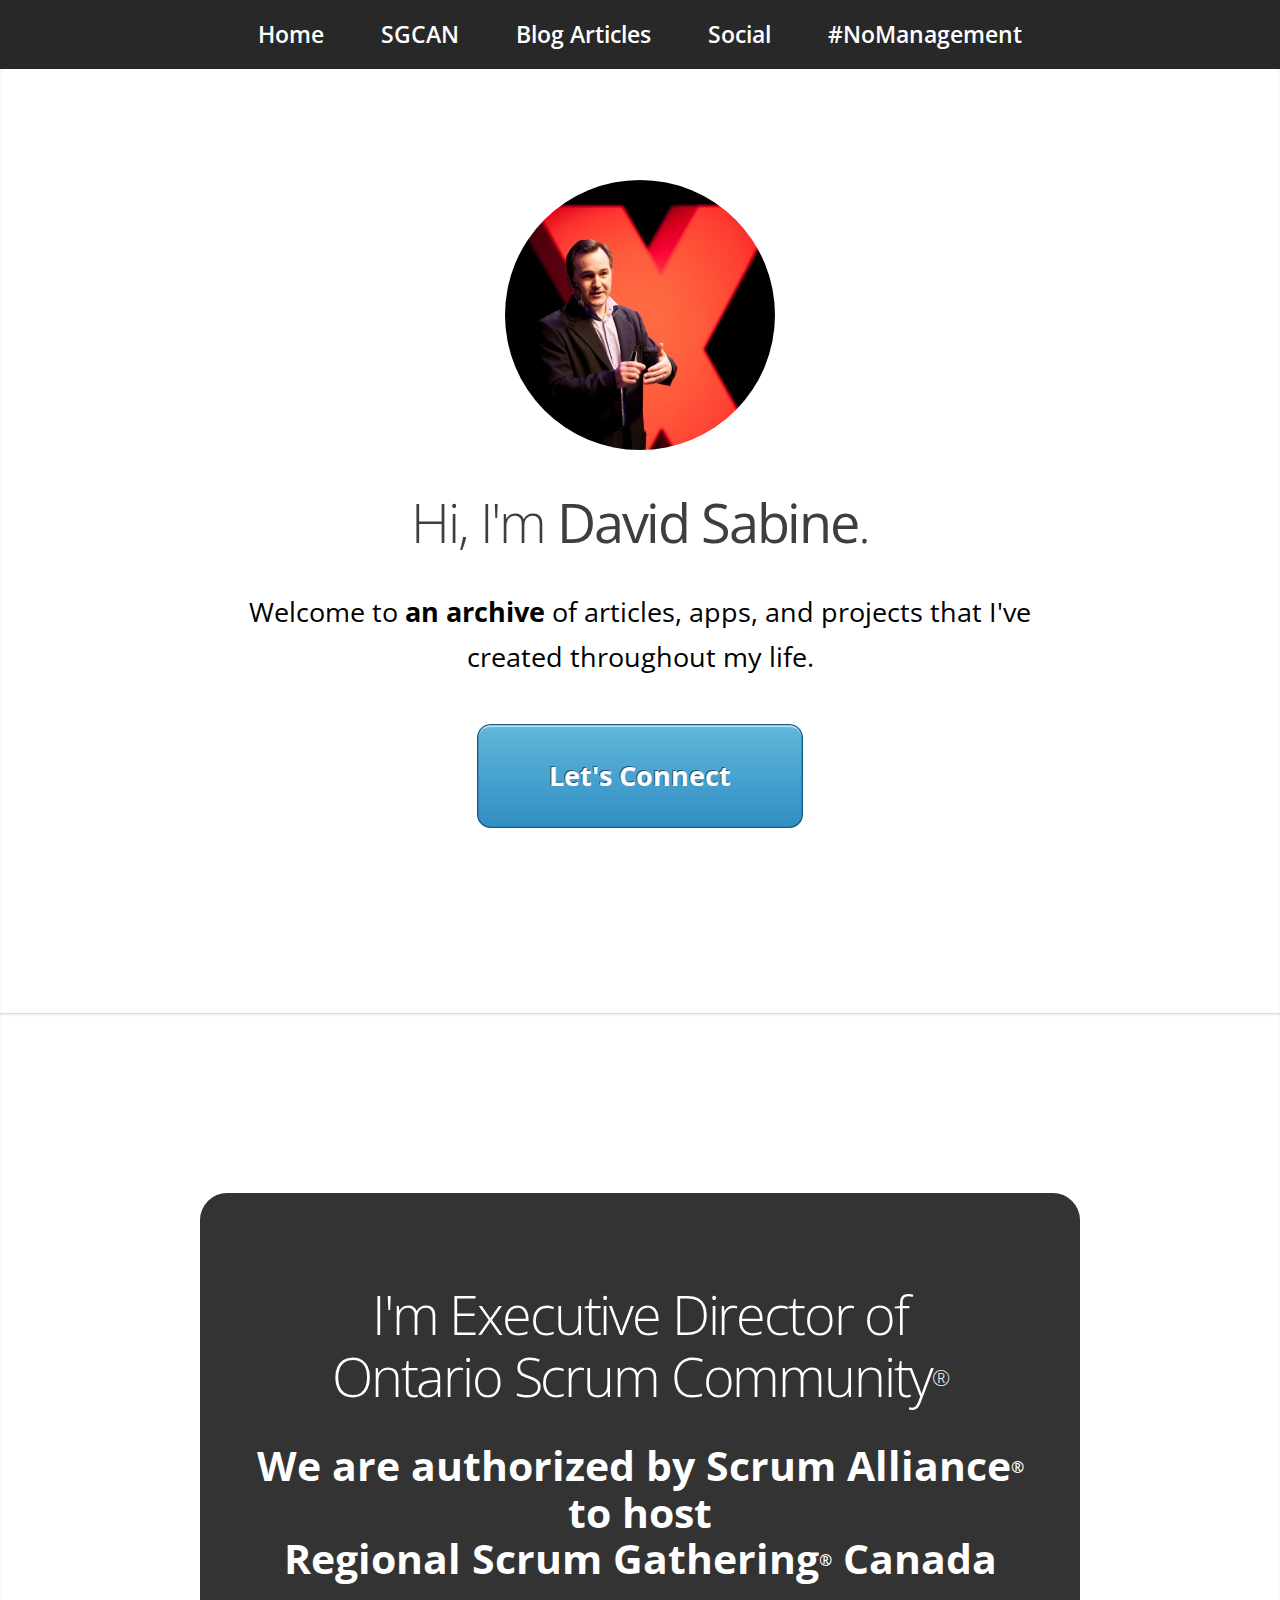
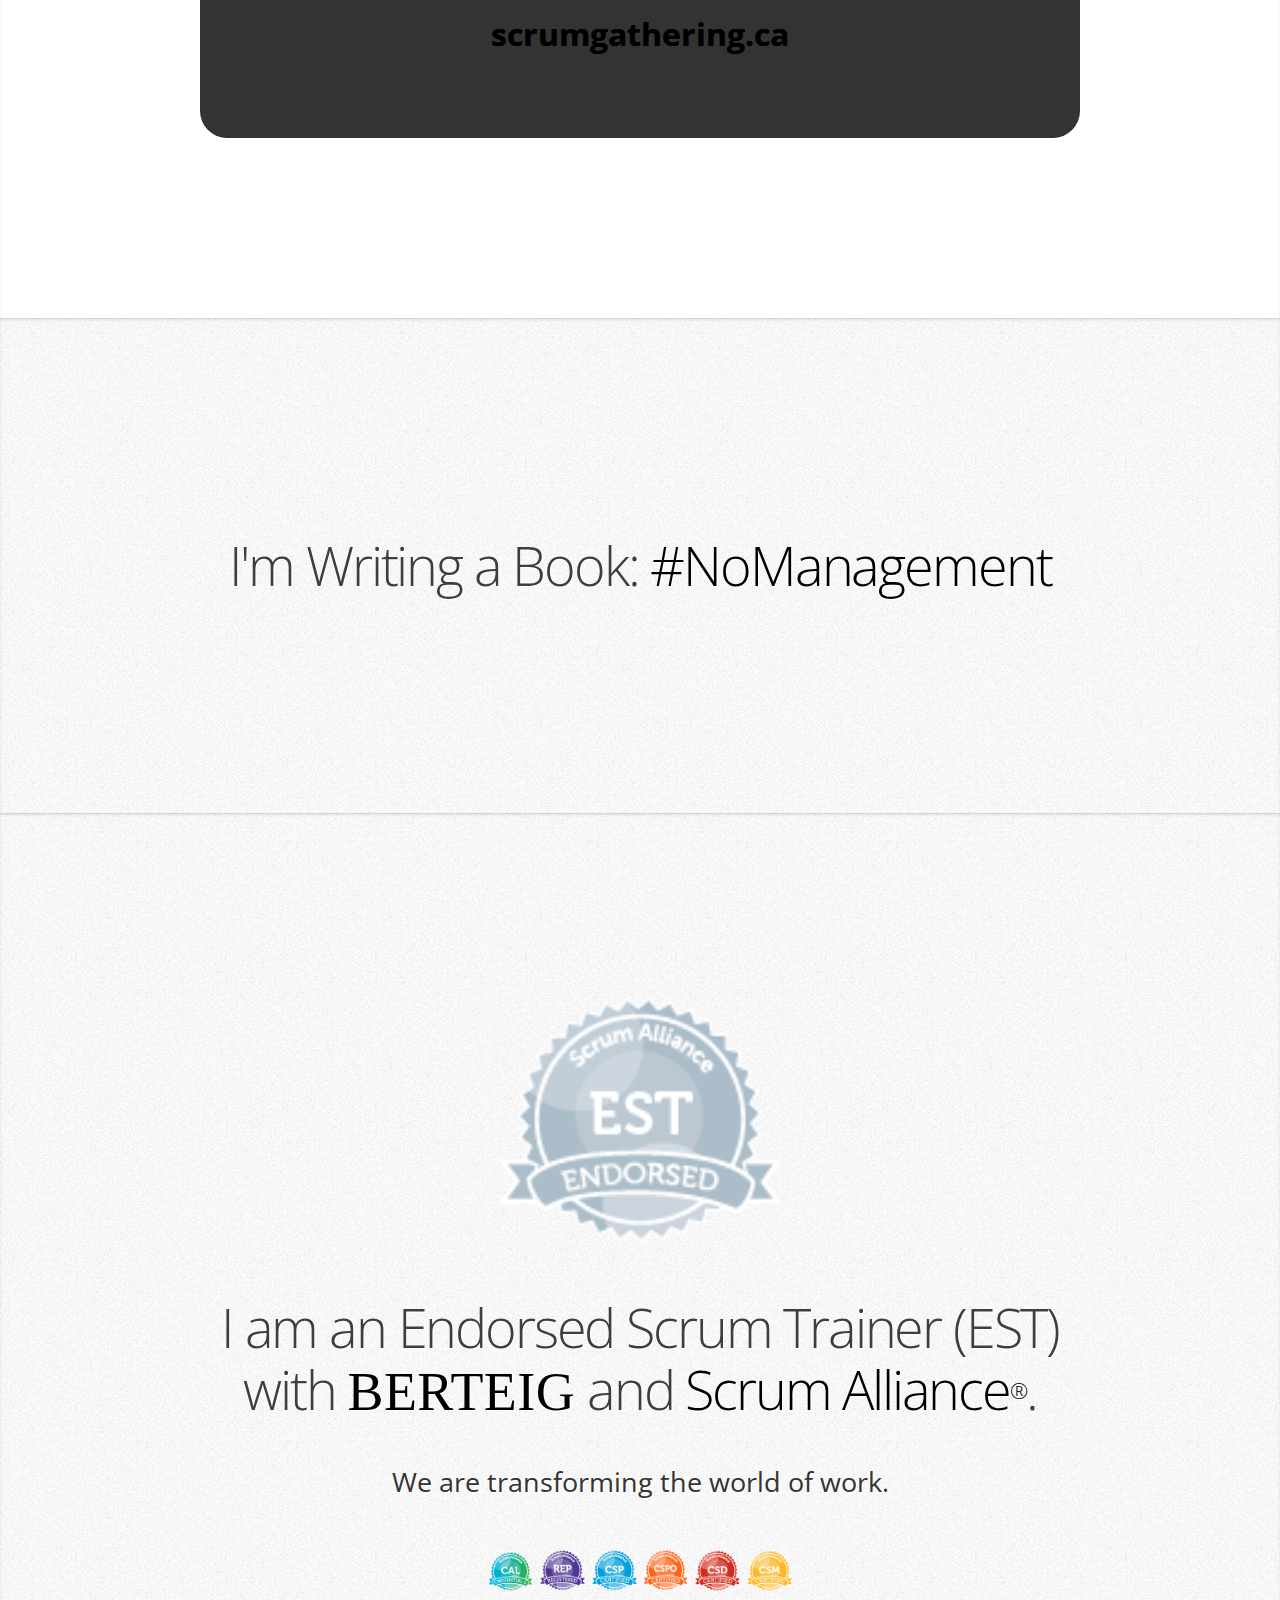
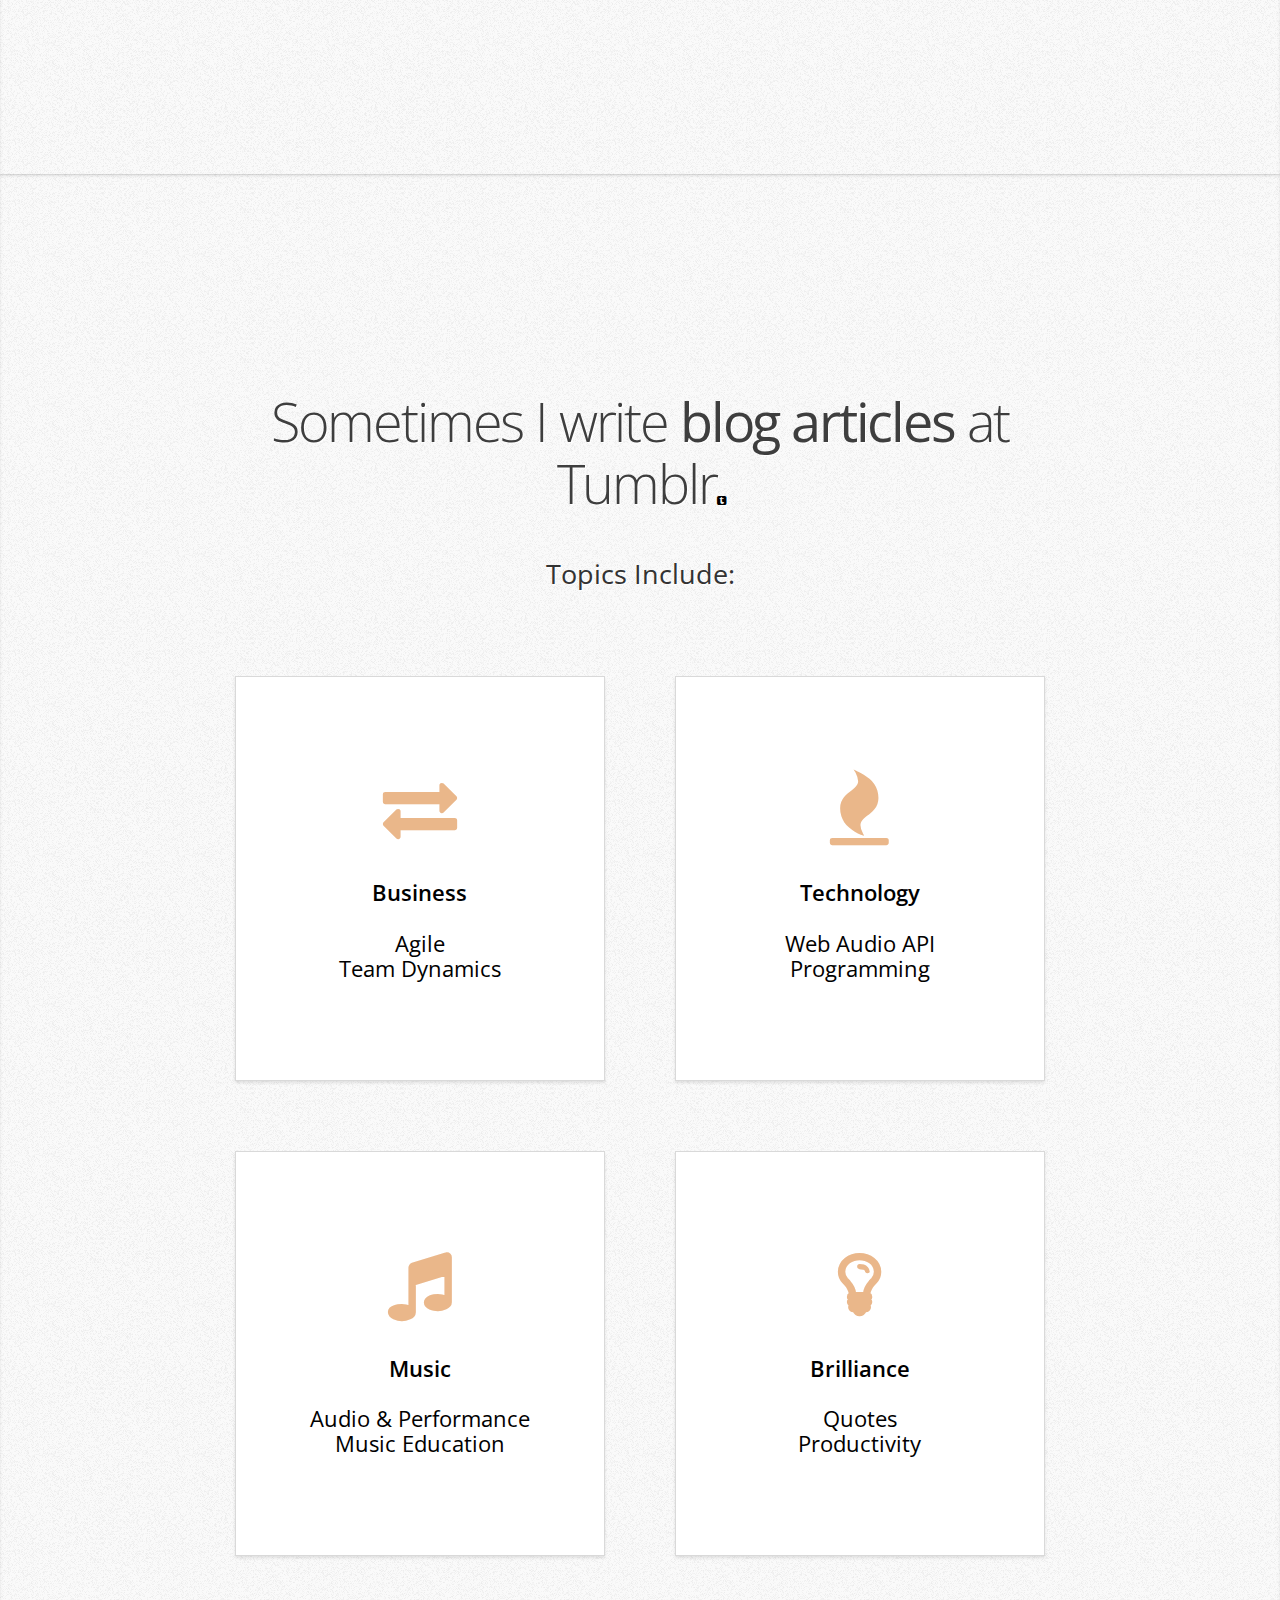
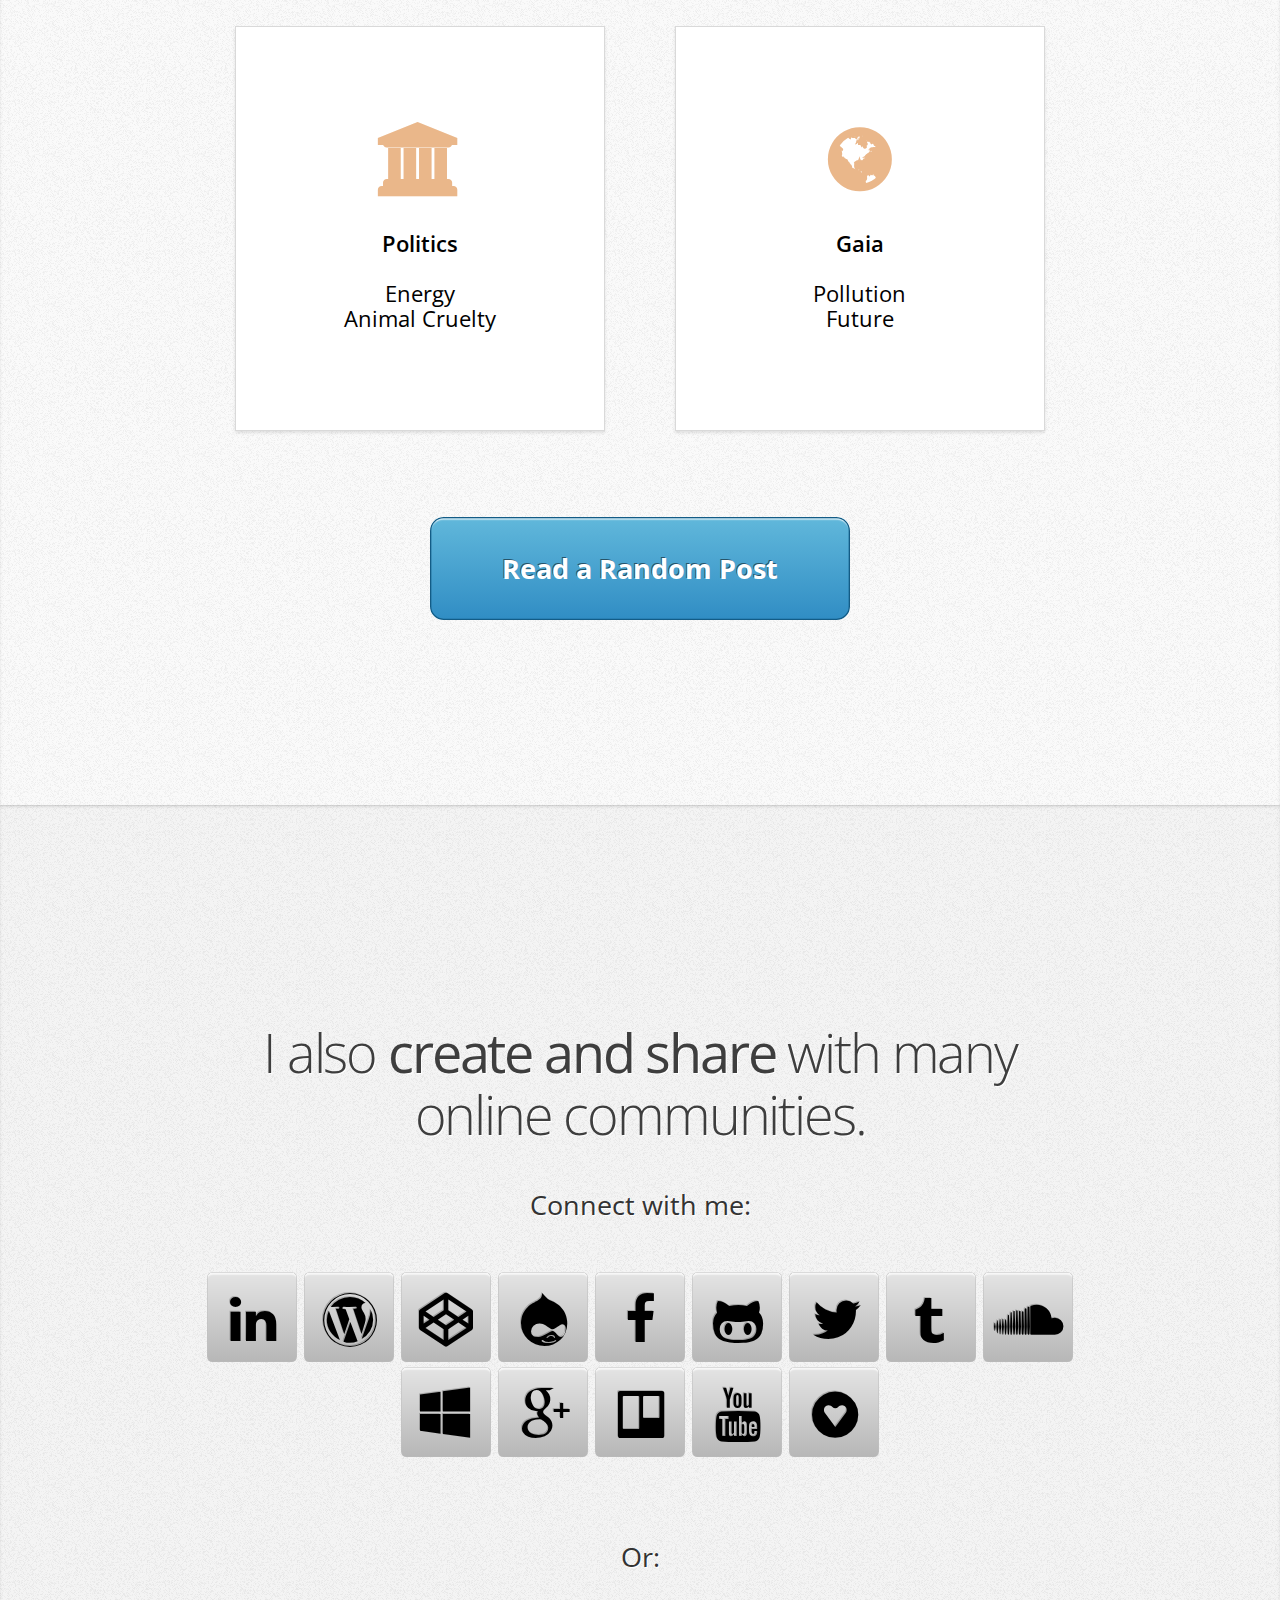
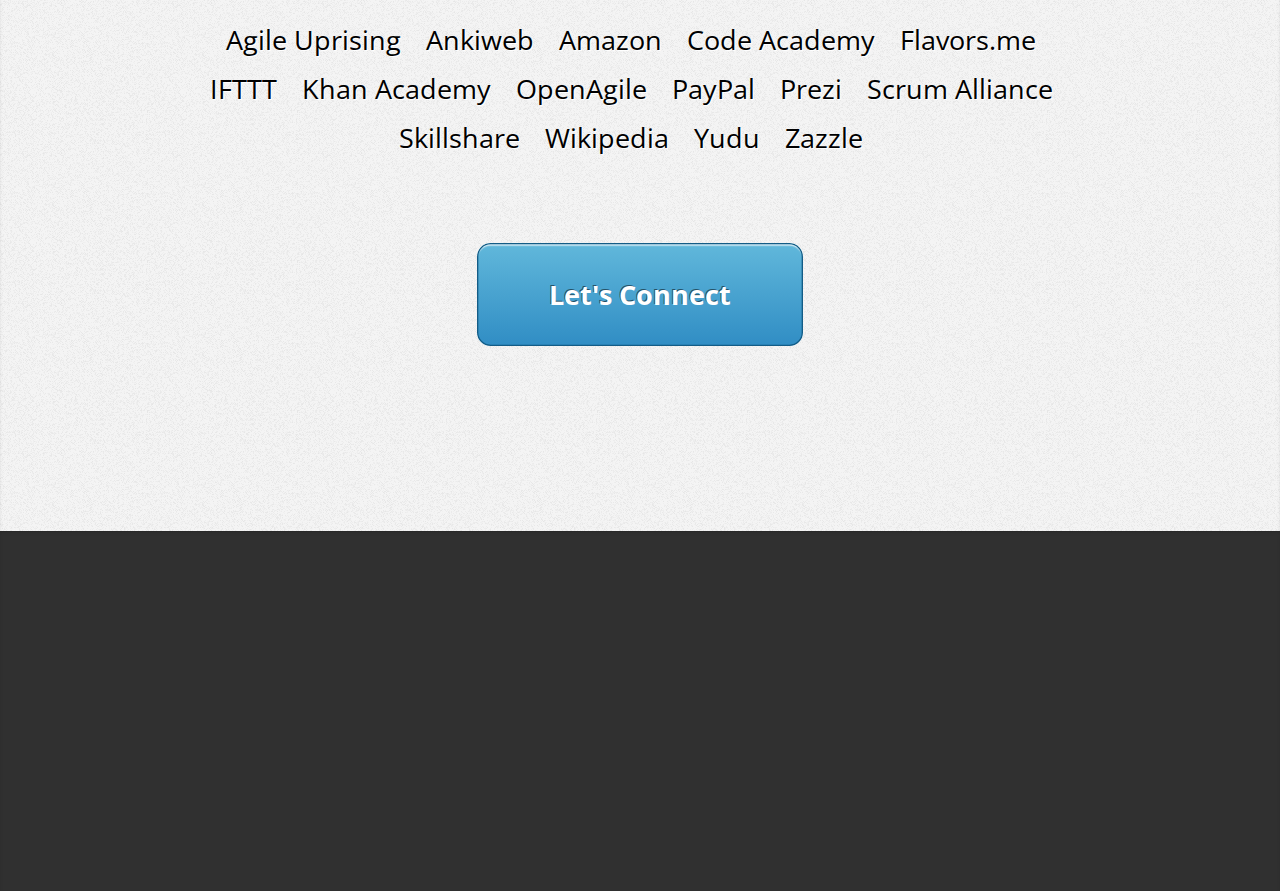
==== index.html @ fab7019d "Testing Toronto img in background of new section" ====
<!DOCTYPE html>
<html>
<head>
	<link href="//fonts.googleapis.com/css?family=Open+Sans" rel="stylesheet" type="text/css">
	<meta name="keywords" content="david sabine,dave sabine, agile, certified scrum trainer, endorsed scrum trainer, scrum, scrum developer, kanban, lean UX, user experience, myplanet, berteig, mishking berteig, ken schwaber, toronto" />
	<meta http-equiv="Content-type" content="text/html; charset=UTF-8" />
	<meta name="viewport" content="width=device-width, initial-scale=1, maximum-scale=1" />
	<base target="_top" />
	<link rel="author" href="//davesabine.com" />
	<link rel="help" href="//davesabine.com" />
	<link rel="icon" href="/favicon.ico" />
	<link rel="search" href="//google.com/search?q=site:davesabine.com" />
	<link rel="stylesheet" type="text/css" media="all" href="/css/normalize.css" />
	<link rel="stylesheet" type="text/css" media="all" href="/css/default.css" />
	<link rel="stylesheet alternate" type="text/css" title="Plain" media="all" href="/css/no.css" />
	<link rel="stylesheet" type="text/css" title="David Sabine" media="all" href="/css/font/font-awesome.css" />
	<link rel="stylesheet" type="text/css" title="David Sabine" media="all" href="/css/layout.css" />
	<link rel="stylesheet" type="text/css" title="David Sabine" media="all" href="/css/typeface.css" />
	<link rel="stylesheet" type="text/css" title="David Sabine" media="all" href="/css/decor.css" />
	<script src="/js/script.js" type="text/javascript"></script>
	<script>
		(function(i,s,o,g,r,a,m){i['GoogleAnalyticsObject']=r;i[r]=i[r]||function(){
			(i[r].q=i[r].q||[]).push(arguments)},i[r].l=1*new Date();a=s.createElement(o),
			m=s.getElementsByTagName(o)[0];a.async=1;a.src=g;m.parentNode.insertBefore(a,m)
		})(window,document,'script','//www.google-analytics.com/analytics.js','ga');
		ga('create', 'UA-18031572-8', 'auto');
		ga('require', 'linkid');
		ga('send', 'pageview');
	</script>
	<title>David Sabine</title>
</head>
<body>
	<!-- Nav -->
	<nav id="site">
		<ul>
			<li><a href="#top">Home</a></li>
			<li><a href="#sgcan">SGCAN</a></li>
			<li><a href="#blogs">Blog Articles</a></li>
			<li><a href="#onlinecommunities">Social</a></li>
			<!-- <li><a href="//ca.linkedin.com/in/davidsabine">Contact</a></li> -->
			<li><a href="#leanpub">#NoManagement</a></li>
		</ul>
	</nav>
	<section>
		<article>
			<header>
				<img src="/images/David Sabine at TEDx.png" alt="Portrait of David" />
				<h1>
					Hi, I'm <strong class="nowrap">David Sabine</strong>.
				</h1>
			</header>
			<p>Welcome to <strong class="nowrap">an archive</strong> of articles, apps, and projects that I've created throughout my life.</p>
			<a href="//ca.linkedin.com/in/davidsabine" class="button nowrap">Let's Connect</a>
		</article>
	</section>
	<section id="sgcan">
		<article>
			<header>
				<h1>I'm Executive&nbsp;Director of Ontario&nbsp;Scrum&nbsp;Community<sup>®</sup></h1>
				<h2>We are authorized by Scrum&nbsp;Alliance<sup>®</sup> to host Regional&nbsp;Scrum&nbsp;Gathering<sup>®</sup>&nbsp;Canada</h2>
				<h3><a href="//scrumgathering.ca">scrumgathering.ca</a></h3>
			</header>
		</article>
	</section>
	<section id="leanpub">
		<article>
			<header>
				<h1>I'm Writing a Book: <a href="//leanpub.com/nomanagement">#NoManagement</a></h1>
			</header>
		</article>
	</section>
	<section id="berteig">
		<article>
			<aside  style="zoom:2.4;">
				<img src="/images/Endorsed_Scrum_Trainer_Seal.png" alt="Scrum Alliance Endorsed Scrum Trainer badge." />
			</aside>
			<header>
				<h1>I am an <span class="nowrap">Endorsed Scrum Trainer (EST)</span> with <a href="//berteig.com"><span class="berteig inline">Berteig</span></a> and <a class="nowrap" href="//scrumalliance.org">Scrum Alliance<sup>®</sup></a>.</h1>
			</header>
			<p>We are transforming the world of work.</p>
			<aside style="zoom:0.4;">
				<img src="/images/Certified_Agile_Leader_Seal1.png" alt="Scrum Alliance CAL1 badge." />
				<img src="/images/REP_logo_circle.png" alt="Scrum Alliance REP badge." />
				<img src="/images/Scrum_Professional_Seal.png" alt="Scrum Alliance CSP badge."/>
				<img src="/images/Scrum_Product_Owner_Seal.png" alt="Scrum Alliance CSPO badge."/>
				<img src="/images/Scrum_Developer_Seal.png" alt="Scrum Alliance CSD badge."/>
				<img src="/images/ScrumMaster_Logo_Seal.png" alt="Scrum Alliance CSM badge."/>
			</aside>
		</article>
	</section>
	<section id="blogs">
		<article>
			<header>
				<h1>Sometimes I write <strong class="nowrap">blog articles</strong> at Tumblr<a class="fa fa-tumblr-square" href="//tumblr.davesabine.com/archive" title="Tumblr Link" style="font-size:20%;"></a></h1>
			</header>
			<p>Topics Include:</p>
			<nav>
				<ul>
					<li class="business"><a href="//tumblr.davesabine.com/tagged/Business">Business</a>
						<ul>
							<li style="display:none;"><a href="//agilequestions.tumblr.com">Agile Questions</a></li>
							<li><a href="//tumblr.davesabine.com/tagged/Agile">Agile</a></li>
							<li><a href="//tumblr.davesabine.com/tagged/Team%20Dynamics">Team Dynamics</a></li>
						</ul>
					</li>
					<li class="technology"><a href="//tumblr.davesabine.com/tagged/technology">Technology</a>
						<ul>
							<li><a href="//webaudioapi.tumblr.com">Web Audio API</a></li>
							<li><a href="//tumblr.davesabine.com/tagged/programming">Programming</a></li>
						</ul>
					</li>
					<li class="music"><a href="//tumblr.davesabine.com/tagged/music">Music</a>
						<ul>
							<li><a href="//tumblr.davesabine.com/tagged/audio">Audio &amp; Performance</a></li>
							<li><a href="//tumblr.davesabine.com/tagged/music%20education">Music Education</a></li>
						</ul>
					</li>
					<li class="brilliance"><a href="//tumblr.davesabine.com/tagged/brilliance">Brilliance</a>
						<ul>
							<li><a href="//tumblr.davesabine.com/tagged/quotes">Quotes</a></li>
							<li><a href="//tumblr.davesabine.com/tagged/productivity">Productivity</a></li>
						</ul>
					</li>
					<li class="politics"><a href="//tumblr.davesabine.com/tagged/politics">Politics</a>
						<ul>
							<li><a href="//tumblr.davesabine.com/tagged/energy">Energy</a></li>
							<li><a href="//tumblr.davesabine.com/tagged/animal%20cruelty">Animal Cruelty</a></li>
						</ul>
					</li>
					<li class="gaia"><a href="//tumblr.davesabine.com/tagged/gaia">Gaia</a>
						<ul>
							<li><a href="//tumblr.davesabine.com/tagged/pollution">Pollution</a></li>
							<li><a href="//tumblr.davesabine.com/tagged/future">Future</a></li>
						</ul>
					</li>
<!-- 						<li><a href="">All Blog Posts</a>
<ul>
		<li><a href="//tumblr.davesabine.com/click-me-for-random">Random</a></li>
		<li><a href="//tumblr.davesabine.com/archive">Archive</a></li>
</ul>
</li>
-->
</ul>
</nav>
<a href="//tumblr.davesabine.com/click-me-for-random" class="button nowrap">Read a Random Post</a>
</article>
</section>
<section id="onlinecommunities">
	<article>
		<header>
			<h1>I also <strong class="nowrap">create and share</strong> with many online communities.</h1>
		</header>
		<p>Connect with me:</p>
		<nav class="socialbuttons">
			<ul>
				<li><a class="linkedin" href="//ca.linkedin.com/in/davidsabine">LinkedIn</a></li>
				<li><a class="wordpress" href="//dnsabine.wordpress.com">WordPress</a></li>
				<li><a class="codepen" href="//codepen.io">Codepen</a></li>
				<li><a class="drupal" href="//drupal.org/u/davidsabine">Drupal</a></li>
				<li><a class="facebook" href="//facebook.com/DavidSabine">Facebook</a></li>
				<li><a class="github" href="//github.com/DavidSabine">Github</a></li>
				<li><a class="twitter" href="//twitter.com/DaveSabine">Twitter</a></li>
				<li><a class="tumblr" href="//tumblr.davesabine.com">Tumblr</a></li>
				<li><a class="soundcloud" href="//soundcloud.com/davidsabine">SoundCloud</a></li>
				<li><a class="windows" href="//apps.microsoft.com/windows/en-ca/app/infant-tiles/3c20299e-767c-432e-95ee-a772f0afbfa4">Windows Apps</a></li>
				<li><a class="googleplus" href="//plus.google.com/111961969422949171237">Google+</a></li>
				<li><a class="trello" href="//trello.com/davidsabine">Trello</a></li>
				<li><a class="youtube" href="//youtube.com/DavidSabine">YouTube</a></li>
				<li><a class="gittip" href="//www.gittip.com/DavidSabine/">Gittip</a> </li>
			</ul>
		</nav>
		<p>Or:</p>
		<nav class="sociallist">
			<ul>
				<li><a href="//coalition.agileuprising.com/users/david">Agile Uprising</a></li>
				<li><a href="//ankiweb.net/shared/decks/DavidSabine">Ankiweb</a></li>
				<li><a href="//www.amazon.ca/gp/pdp/profile/A35KQUT9AFXXM0">Amazon</a></li>
				<li><a href="//www.codecademy.com/users/davidsabine">Code Academy</a></li>
				<li><a href="//flavors.me/davidsabine">Flavors.me</a></li>
				<li><a href="//ifttt.com/people/davidsabine">IFTTT</a></li>
				<li><a href="//www.khanacademy.org/profile/DavidSabine">Khan Academy</a></li>
				<li><a href="//www.openagile.com/user/477">OpenAgile</a></li>
				<li><a href="//paypal.me/DavidSabine/25">PayPal</a></li>
				<li><a href="//prezi.com/recommend/DavidSabine/">Prezi</a></li>
				<li><a href="//www.scrumalliance.org/profiles/27594-david-sabine">Scrum Alliance</a></li>
				<li><a href="//www.skillshare.com/profile/David-Sabine/5229474">Skillshare</a></li>
				<li><a href="//en.wikipedia.org/wiki/User:Formation">Wikipedia</a></li>
				<li><a href="//www.yudu.com/library/62753/DavidSabine-s-Library?layout=details;order=title">Yudu</a></li>
				<li><a href="//www.zazzle.com/davidsabine">Zazzle</a></li>
			</ul>
		</nav>
		<a href="//ca.linkedin.com/in/davidsabine" class="button nowrap">Let's Connect</a>
	</article>
</section>
<footer>
	<section>
		<article>
		</article>
	</section>
</footer>
</body>
</html>
---- css/default.css ----
.hide { display:none; }

p, h1, h2, h3, h4, h5, h6, dl, dt, dd, ol, ul, li, address, blockquote, center, del, div, hr, ins, noscript, pre, input, aside {
 -moz-box-sizing: border-box;
 box-sizing: border-box;
 -webkit-box-sizing: border-box; /* 2 */
} 

input[type="search"] {
  -moz-box-sizing: border-box;
  -webkit-box-sizing: border-box; /* 2 */
  box-sizing: border-box;
}

hr {
  -moz-box-sizing: border-box;
  box-sizing: border-box;
}

input[type="checkbox"],
input[type="radio"] {
	  box-sizing: border-box; /* 1 */
	}
---- css/no.css ----
﻿
---- css/layout.css ----
body {
    text-align: center;
}

section:first-of-type {
    color: #000;
    box-shadow: inset 0px 1px 0px 0px rgba(0, 0, 0, 0.05), inset 0px 2px 3px 0px rgba(0, 0, 0, 0.1);
    background: transparent;
}

section {
    background-image: url('/css/images/bg.png');
    text-align: center;
    padding: 20vmin 0 20vmin 0;
    color: #333;
    box-shadow: inset 0px 1px 0px 0px rgba(0, 0, 0, 0.05), inset 0px 2px 3px 0px rgba(0, 0, 0, 0.1);
    background-color: #fafafa;
    text-shadow: 1px 1px 0px #fff;
}

section article {
    width: 80vw;
    max-width: 880px;
    margin-left: auto;
    margin-right: auto;
}

nav#site {
    width: 100%;
    font-size: 85%;
    position: fixed;
    text-align: center;
    color: #888;
    background-color: #282828;
    height: 3em;
    z-index: 1;
}

nav#site ul {
    margin: 0;
    padding: 0;
}

nav#site ul li {
    display: inline-block;
}

nav#site ul li a {
    height: 3em;
    line-height: 3em;
    padding: 0 2vw 0 2vw;
    color: #fff;
    border-radius: 0.2em;
    font-weight: 600;
    outline: 0;
    text-decoration: none;
    display: block;
    list-style: none;
    position: relative;
}

nav#site a:hover {
    background-color: #888;
}

footer {
    background-color: #303030;
}

footer section {
    color: #999;
    text-shadow: -1px -1px 0px #181818;
}
---- css/typeface.css ----
.berteig {
	font-family: 'Trajan Pro';
	letter-spacing: 0.4px;
	text-transform: uppercase;
}

body {
	font-size: 3vmin;
	font-family: 'Open Sans', sans-serif;
}

section a,
section a:visited {
	color: #000; /* #3b95c6;*/
	text-decoration: none;
}

section a:hover,
section a:active {
	color: #EAB78A;
}

h1 {
	color: #3e3e3e;
	font-weight: 300;
	letter-spacing: -0.04em;
	font-size: 6vmin;
}

p {
	line-height: 5vmin;
	margin-bottom: 5vmin;
}

strong {
	font-weight: 120%;
}

sup {
	font-size:40%;
}

.nowrap {
	white-space: nowrap;
}
---- css/decor.css ----
header img {
	border-radius: 50%;
	width: 70%;
	max-width: 10em;
}

section#sgcan::before {
    content: "";
    position: absolute;
    top: 0px;
    right: 0px;
    bottom: 0px;
    left: 0px;
    /*background-color: rgba(0, 0, 0, 0.3);*/
}

section#sgcan h1 {
 	color:#ffffff;
}

section#sgcan {
 	color:#ffffff;
 	text-shadow: 0px 0px 0px #000000;
    width: 100%;
    height: 100%;
    /*min-height: 100vh;*/
    position: relative;
    text-align: center;
    background: url("//scrumgathering.ca/images/toronto-office.jpg") no-repeat center left/cover;
}

section#sgcan header {
    background-color: rgba(0, 0, 0, 0.8);
    padding:2em;
    border-radius:1em;
    border-color:solid 1px #ffffff;
}

section#blogs nav {
	text-align: center;
	margin: 0;
	font-size: 80%;
}

section#blogs ul {
	margin: 0;
	padding: 0;
	list-style: none;
}

section#blogs nav>ul {
	margin: 2vw;
	margin-left: auto;
	margin-right: auto;    /*width:50vmin;*/
}

section#blogs nav>ul:after {
	content: "\00a0";
	clear: both;
}

section#blogs nav>ul>li {
	font-weight: 600;
	width: 42%;
	margin: 4%;
	float: left;
	height: 45vmin;
	background: #fff;
	box-shadow: inset 0px 0px 0px 1px rgba(0, 0, 0, 0.15), 0px 2px 3px 0px rgba(0, 0, 0, 0.1);
	padding: 2vw 2vw 2vw 2vw;
}

section#blogs nav>ul>li ul {
	margin-top: 2vw;
	font-weight: normal;
}

section#blogs nav>ul>li:before {
	cursor: pointer;
	font-family: FontAwesome;
	color: #EAB78A;
	content: "\f09e";
	display: block;
	margin: 8vmin 0 4vmin 0;
	font-size: 8vmin;
	line-height: 8vmin;
}

section#blogs nav>ul>li.business:before {
	content: "\f0ec";
}

section#blogs nav>ul>li.technology:before {
	content: "\f06d";
}

section#blogs nav>ul>li.music:before {
	content: "\f001";
}

section#blogs nav>ul>li.brilliance:before {
	content: "\f0eb";
}

section#blogs nav>ul>li.politics:before {
	content: "\f19c";
}

section#blogs nav>ul>li.gaia:before {
	content: "\f0ac";
}

section#onlinecommunities {
	background-color: #f4f4f4;
}

section a.button {
	padding: 4vmin 8vmin 4vmin 8vmin;
	position: relative;
	display: inline-block;
	color: #fff;
	text-decoration: none;
	font-weight: 700;
	border: 0;
	outline: 0;
	cursor: pointer;
	border-radius: 0.5em;
	text-shadow: -0.05em -0.05em 0.02em rgba(0, 0, 0, 0.5);
	overflow: hidden;
	background: #61b8db;
	background-image: linear-gradient(to bottom, rgba(97, 184, 219, 0), rgba(48, 141, 196, 1));
	box-shadow: inset 0 0 0 0.05em #135c86, inset 0 0.1em 0.05em 0 rgba(255, 255, 255, 0.75);
	transition: background-color .2s ease-in-out;
}

section a.button:hover {
	background-color: #76cdf0;
}

nav.socialbuttons {
	margin-bottom: 8vmin;
}

nav.socialbuttons ul {
	margin: 0;
	list-style: none;
	padding: 0px;
}

nav.socialbuttons ul>li {
	width: 10vmin;
	height: 10vmin;
	display: inline-block;
	background: #e4e4e4;
	border-radius: 0.2em;
	text-shadow: -0.02em -0.02em 0.02em rgba(0, 0, 0, 0.2);
	overflow: hidden;
	background-image: -moz-linear-gradient(top, rgba(0, 0, 0, 0), rgba(0, 0, 0, 0.2));
	background-image: -webkit-linear-gradient(top, rgba(0, 0, 0, 0), rgba(0, 0, 0, 0.2));
	background-image: -o-linear-gradient(top, rgba(0, 0, 0, 0), rgba(0, 0, 0, 0.2));
	background-image: -ms-linear-gradient(top, rgba(0, 0, 0, 0), rgba(0, 0, 0, 0.2));
	background-image: linear-gradient(top, rgba(0, 0, 0, 0), rgba(0, 0, 0, 0.2));
	box-shadow: inset 0 0 0 0.02em #bbb, inset 0 0.1em 0.05em 0 rgba(255, 255, 255, 0.75);
	transition: background-color .2s ease-in-out;
}

nav.socialbuttons ul>li:hover {
	background: #aaa;
	box-shadow: inset 0 0 0 0.02em #bbb, inset 0 0.1em 0.05em 0 rgba(255, 255, 255, 0.75);
	background-image: -ms-linear-gradient(top, rgba(255, 255, 255, 0.2), rgba(0, 0, 0, 0.2));
}

nav.socialbuttons ul>li a {
	display: block;
	transition: color 0.2s ease-in-out;
}

nav.socialbuttons ul>li a:hover {
	color: #fff;
	background-image: -ms-linear-gradient(top, rgba(255, 255, 255, 0.2), rgba(0, 0, 0, 0.2));
	background-image: -moz-linear-gradient(top, rgba(255, 255, 255, 0.2), rgba(0, 0, 0, 0.2));
	background-image: -webkit-linear-gradient(top, rgba(255, 255, 255, 0.2), rgba(0, 0, 0, 0.2));
	background-image: -o-linear-gradient(top, rgba(255, 255, 255, 0.2), rgba(0, 0, 0, 0.2));
	background-image: -ms-linear-gradient(top, rgba(255, 255, 255, 0.2), rgba(0, 0, 0, 0.2));
	background-image: linear-gradient(top, rgba(255, 255, 255, 0.2), rgba(0, 0, 0, 0.2));
}

nav.socialbuttons ul > li a::before {
	cursor: pointer;
	font-family: FontAwesome;
	content: "\f09e";
	font-size: 6vmin;
	padding-right: 4vmin;
	height: 10vmin;
	line-height: 10.8vmin;
	padding-left: 2.5vmin;
}

nav.socialbuttons ul > li a.github::before {
	content: "\f113";
	padding-left: 2.3vmin;
}

nav.socialbuttons ul > li a.github:hover {
	background: #677c89;
	box-shadow: inset 0 0 0 0.02em #829aa8, inset 0 0.1em 0.05em 0 rgba(255, 255, 255, 0.2);
}

nav.socialbuttons ul > li a.codepen::before {
	content: "\f1cb";
	padding-left: 2.0vmin;
}

nav.socialbuttons ul > li a.codepen:hover {
	background: #f9f044;
	box-shadow: inset 0 0 0 0.02em #d2a346, inset 0 0.1em 0.05em 0 rgba(255, 255, 255, 0.2);
}

nav.socialbuttons ul > li a.drupal::before {
	content: "\f1a9";
	padding-left: 2.5vmin;
}

nav.socialbuttons ul > li a.drupal:hover {
	background: #0678be;
	box-shadow: inset 0 0 0 0.02em #56b3e6, inset 0 0.1em 0.05em 0 rgba(255, 255, 255, 0.2);
}

nav.socialbuttons ul > li a.facebook::before {
	content: "\f09a";
	padding-left: 3.3vmin;
}

nav.socialbuttons ul > li a.facebook:hover {
	background: #133783;
	box-shadow: inset 0 0 0 0.02em #3b5998, inset 0 0.1em 0.05em 0 rgba(255, 255, 255, 0.2);
}

nav.socialbuttons ul > li a.googleplus::before {
	content: "\f0d5";
}

nav.socialbuttons ul > li a.googleplus:hover {
	background: #ce3d2b;
	box-shadow: inset 0 0 0 0.02em #dc4b37, inset 0 0.1em 0.05em 0 rgba(255, 255, 255, 0.2);
}

nav.socialbuttons ul > li a.soundcloud::before {
	content: "\f1be";
	padding-left: 1.2vmin;
}

nav.socialbuttons ul > li a.soundcloud:hover {
	background: #F76700;
	box-shadow: inset 0 0 0 0.02em #C53421, inset 0 0.1em 0.05em 0 rgba(255, 255, 255, 0.2);
}

nav.socialbuttons ul > li a.wordpress::before {
	content: "\f19a";
	padding-left: 2.1vmin;
}

nav.socialbuttons ul > li a.wordpress:hover {
	background: #0085be;
	box-shadow: inset 0 0 0 0.02em #6C98BA, inset 0 0.1em 0.05em 0 rgba(255, 255, 255, 0.2);
}

nav.socialbuttons ul > li a.linkedin::before {
	content: "\f0e1";
}

nav.socialbuttons ul > li a.linkedin:hover {
	background: #2672ae;
	box-shadow: inset 0 0 0 0.02em #6C98BA, inset 0 0.1em 0.05em 0 rgba(255, 255, 255, 0.2);
}

nav.socialbuttons ul > li a.trello::before {
	content: "\f181";
}

nav.socialbuttons ul > li a.trello:hover {
	background: #27709b;
	box-shadow: inset 0 0 0 0.02em #65879C, inset 0 0.1em 0.05em 0 rgba(255, 255, 255, 0.2);
}

nav.socialbuttons ul > li a.tumblr::before {
	content: "\f173";
	padding-left: 3vmin;
}

nav.socialbuttons ul > li a.tumblr:hover {
	background: #2c4762;
	box-shadow: inset 0 0 0 0.02em #829aa8, inset 0 0.1em 0.05em 0 rgba(255, 255, 255, 0.2);
}

nav.socialbuttons ul > li a.twitter::before {
	content: "\f099";
}

nav.socialbuttons ul > li a.twitter:hover {
	background: #28c;
	box-shadow: inset 0 0 0 0.02em #829aa8, inset 0 0.1em 0.05em 0 rgba(255, 255, 255, 0.2);
}

nav.socialbuttons ul > li a.windows::before {
	content: "\f17a";
	padding-left: 2.1vmin;
	line-height: 10vmin;
}

nav.socialbuttons ul > li a.windows:hover {
	background: #00bcf2;
	box-shadow: inset 0 0 0 0.02em #0072c6, inset 0 0.1em 0.05em 0 rgba(255, 255, 255, 0.2);
}

nav.socialbuttons ul > li a.youtube::before {
	content: "\f167";
}

nav.socialbuttons ul > li a.youtube:hover {
	background: #c0181d;
	box-shadow: inset 0 0 0 0.02em #e02927, inset 0 0.1em 0.05em 0 rgba(255, 255, 255, 0.2);
}

nav.socialbuttons ul > li a.gittip::before {
	content: "\f184";
}

nav.socialbuttons ul > li a.gittip:hover {
	background: #630;
	box-shadow: inset 0 0 0 0.02em #66594B, inset 0 0.1em 0.05em 0 rgba(255, 255, 255, 0.2);
}

nav.sociallist ul {
	margin: 0;
	list-style: none;
	padding: 0px;
	margin-bottom: 8vmin;
}

nav.sociallist ul>li {
	display: inline-block;
	padding-right: 2vmin;
	padding-bottom: 2vmin;
}
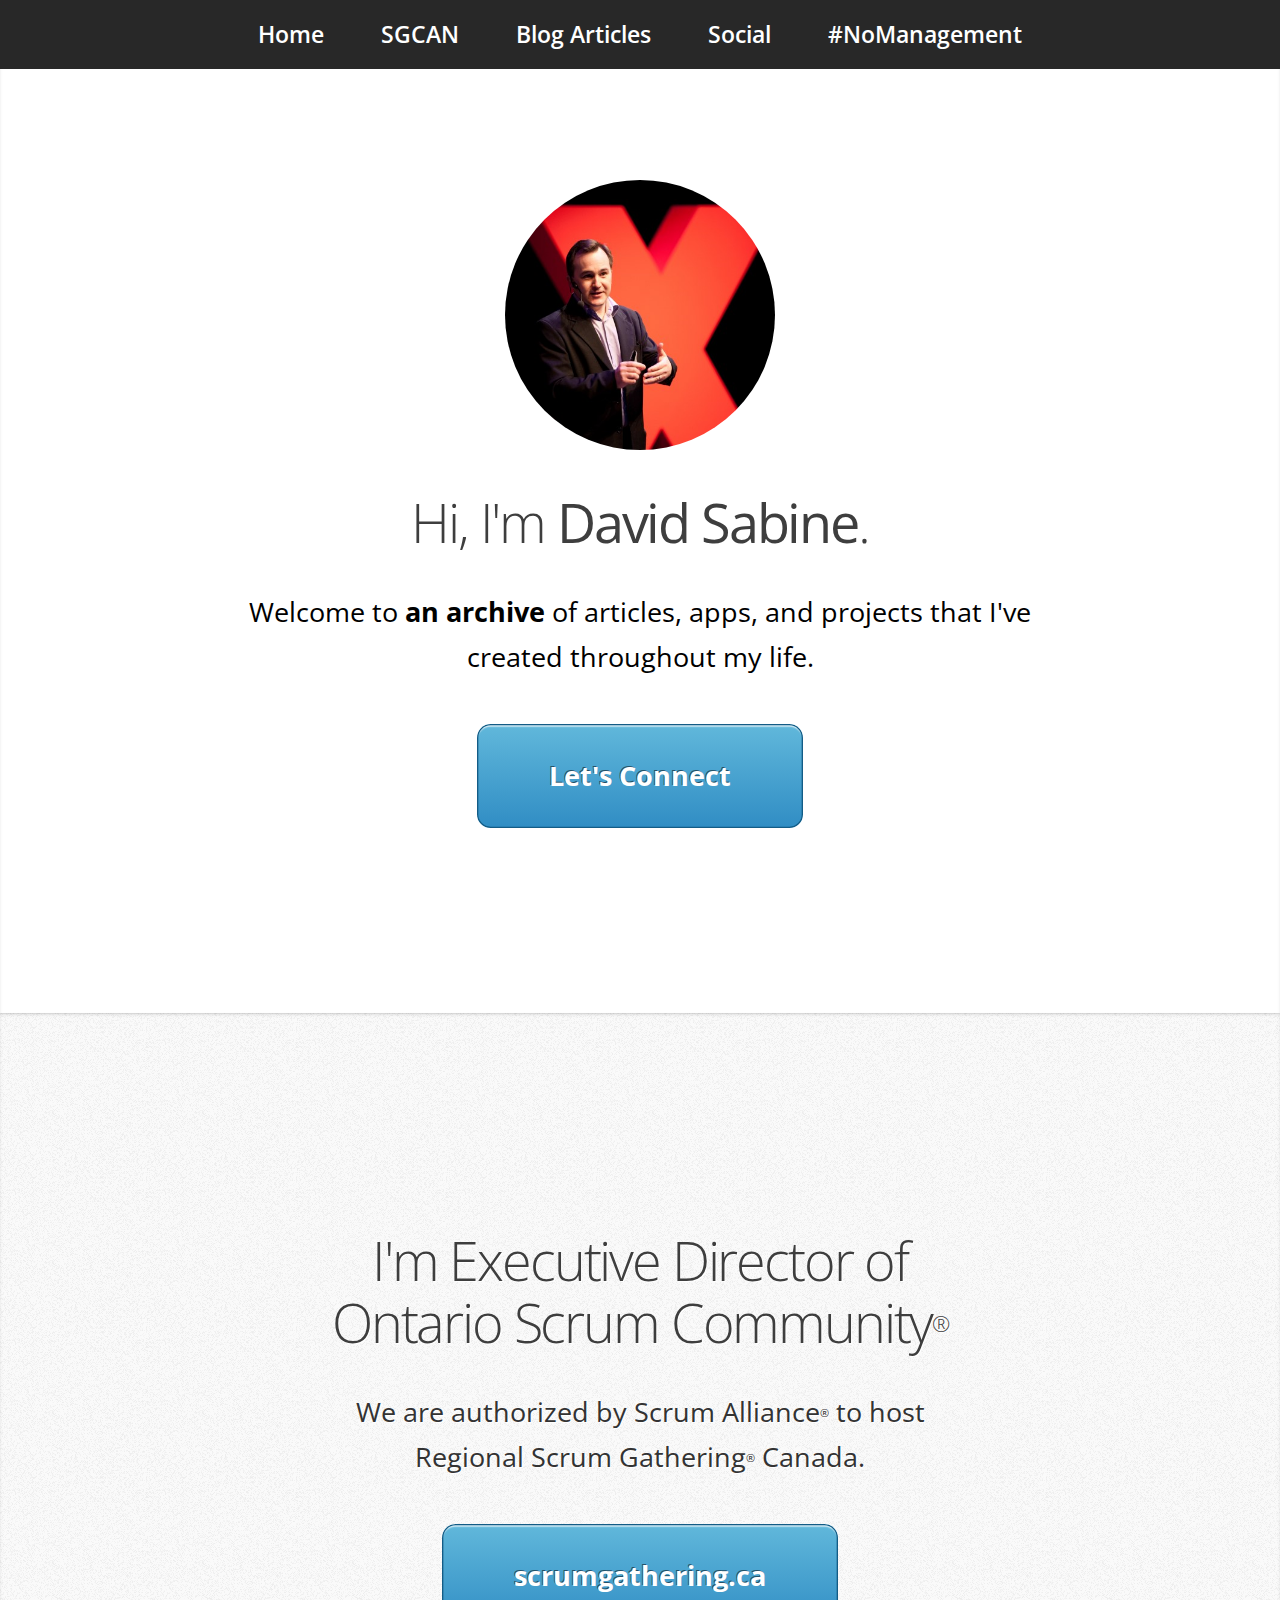
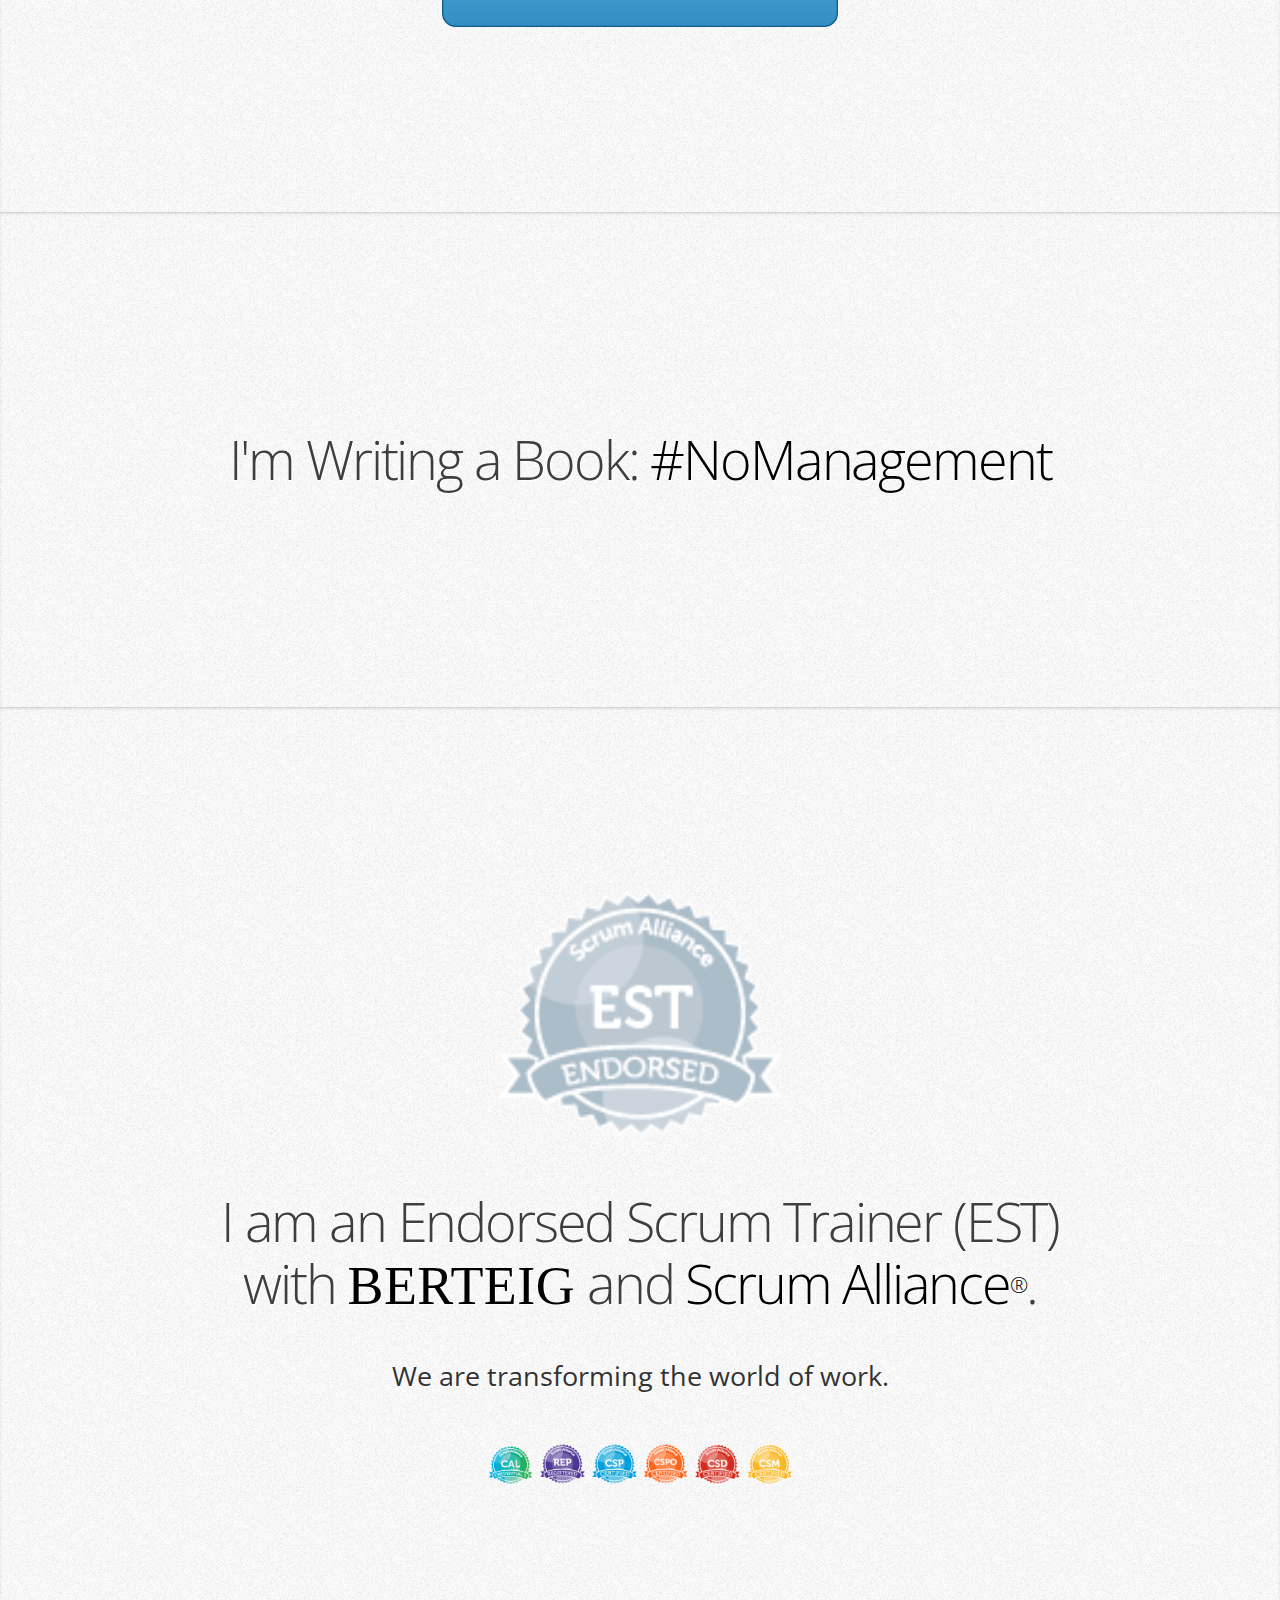
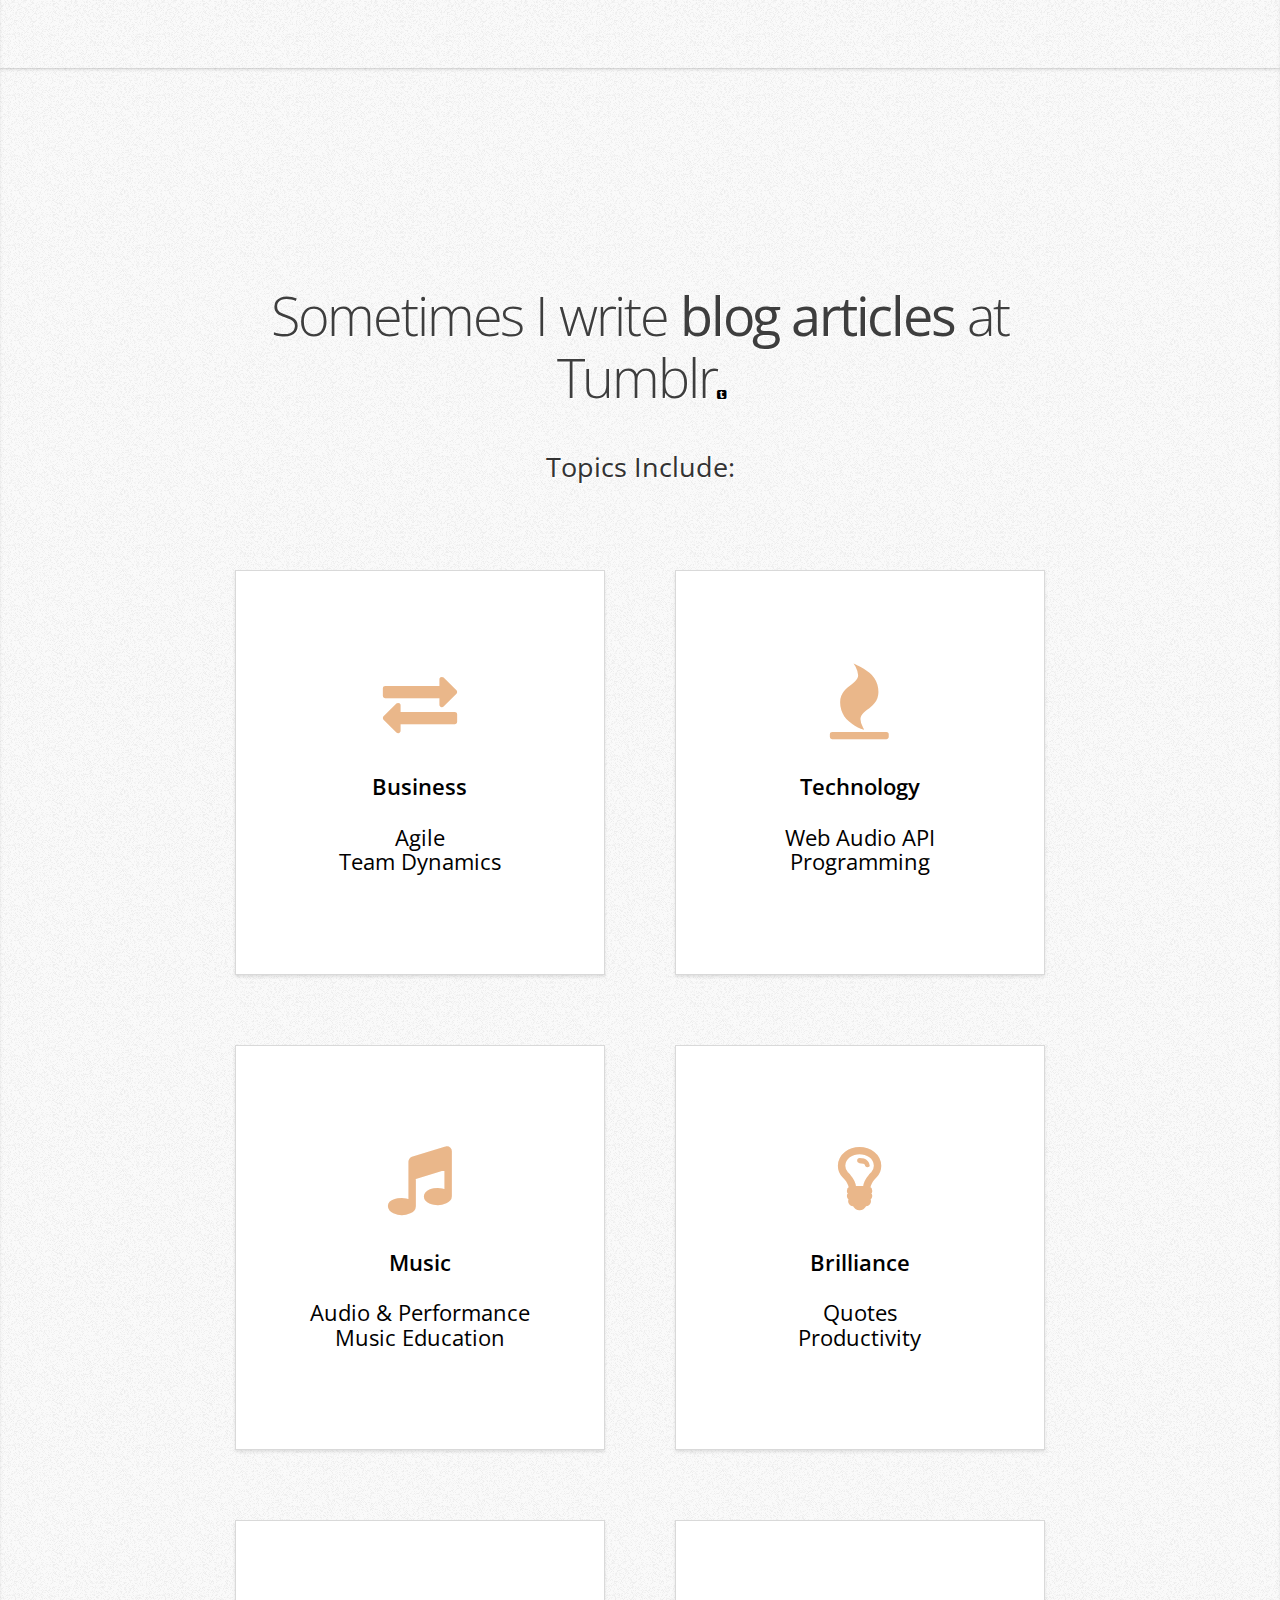
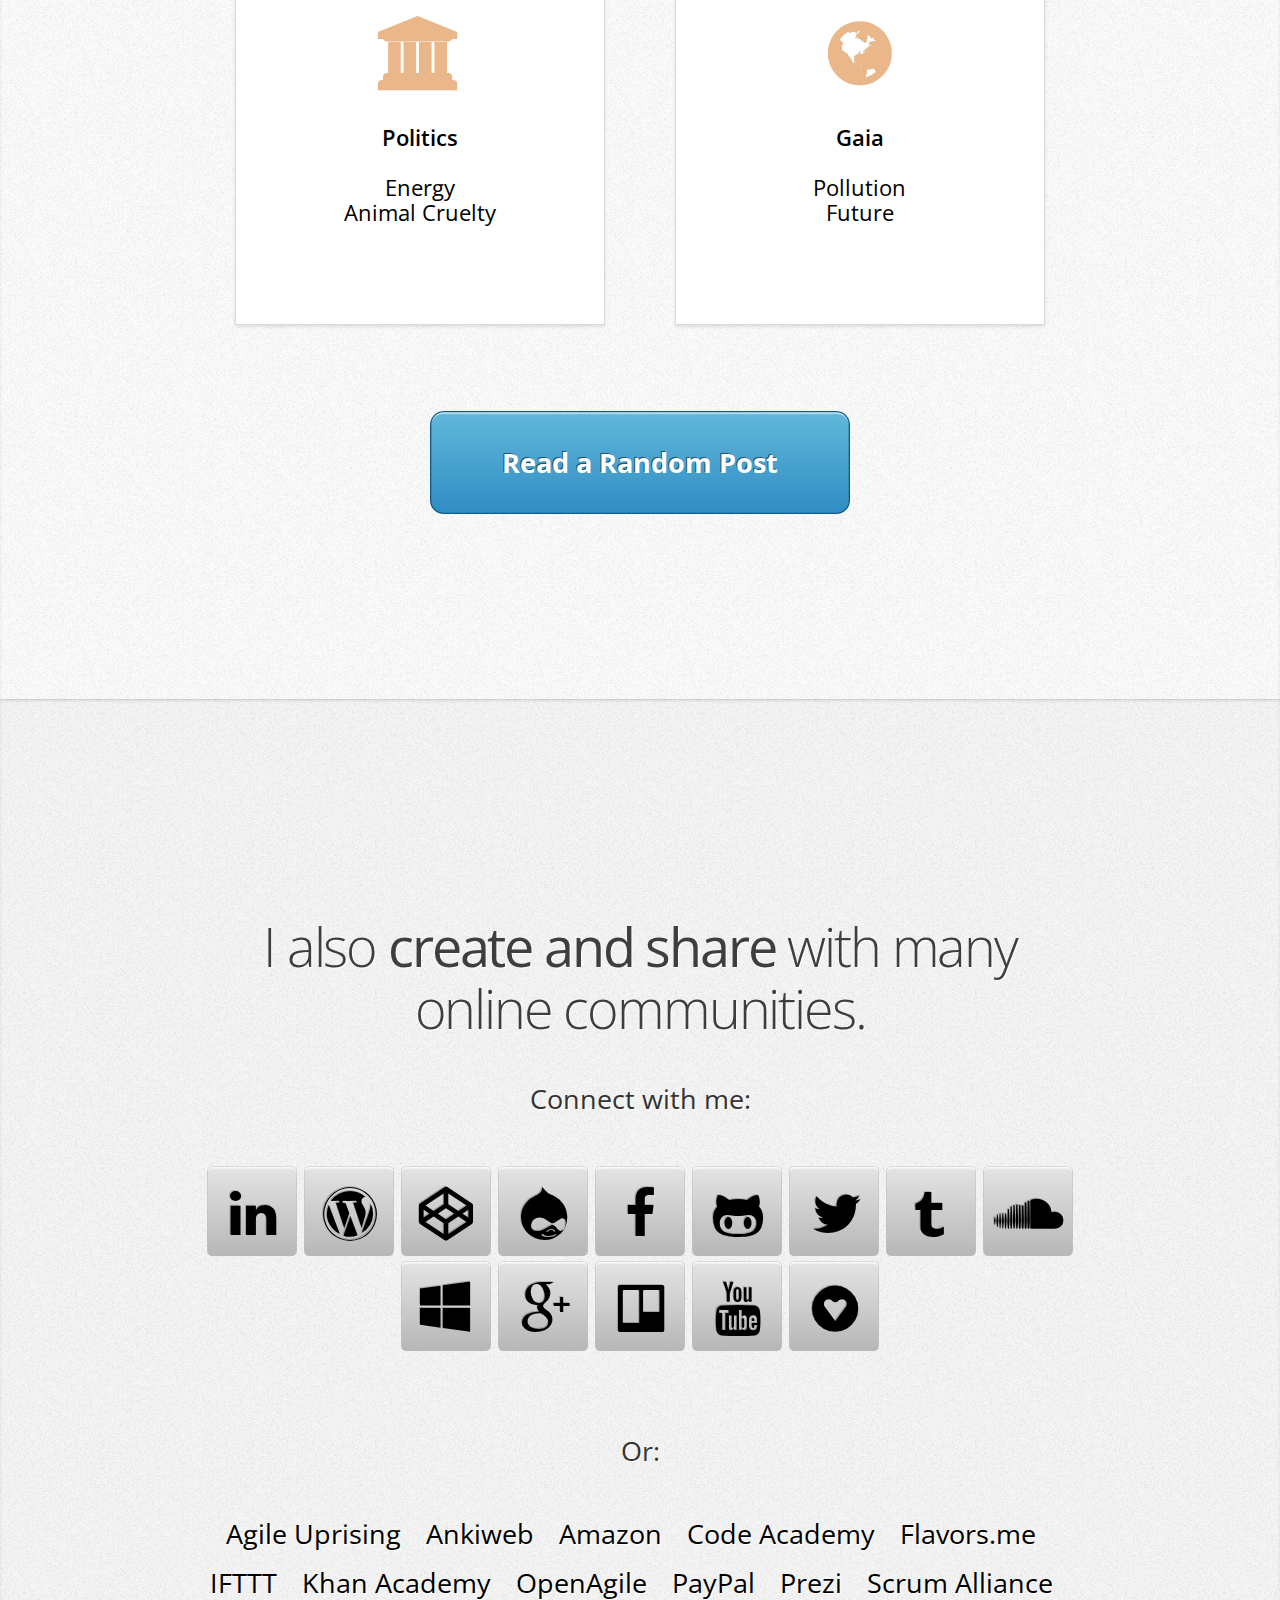
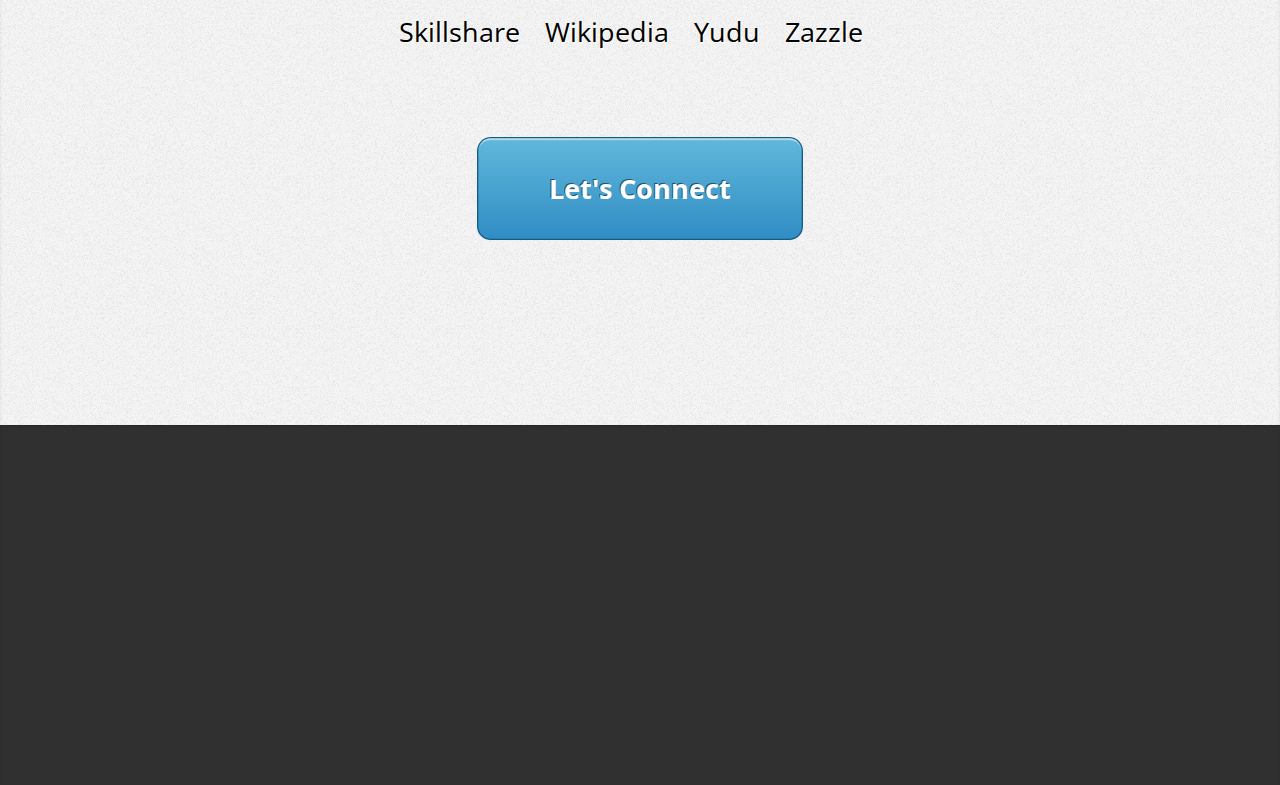
==== commit 7d3480ff: "Improved SGCAN section" ====
--- a/index.html
+++ b/index.html
@@ -57,8 +57,9 @@
 		<article>
 			<header>
 				<h1>I'm Executive&nbsp;Director of Ontario&nbsp;Scrum&nbsp;Community<sup>®</sup></h1>
-				<h2>We are authorized by Scrum&nbsp;Alliance<sup>®</sup> to host Regional&nbsp;Scrum&nbsp;Gathering<sup>®</sup>&nbsp;Canada</h2>
-				<h3><a href="//scrumgathering.ca">scrumgathering.ca</a></h3>
+			</header>
+			<p>We are authorized by Scrum&nbsp;Alliance<sup>®</sup> to host Regional&nbsp;Scrum&nbsp;Gathering<sup>®</sup>&nbsp;Canada.</p>
+			<a href="//scrumgathering.ca" class="button nowrap">scrumgathering.ca</a>
 			</header>
 		</article>
 	</section>
--- a/css/decor.css
+++ b/css/decor.css
@@ -2,38 +2,6 @@
 	border-radius: 50%;
 	width: 70%;
 	max-width: 10em;
-}
-
-section#sgcan::before {
-    content: "";
-    position: absolute;
-    top: 0px;
-    right: 0px;
-    bottom: 0px;
-    left: 0px;
-    /*background-color: rgba(0, 0, 0, 0.3);*/
-}
-
-section#sgcan h1 {
- 	color:#ffffff;
-}
-
-section#sgcan {
- 	color:#ffffff;
- 	text-shadow: 0px 0px 0px #000000;
-    width: 100%;
-    height: 100%;
-    /*min-height: 100vh;*/
-    position: relative;
-    text-align: center;
-    background: url("//scrumgathering.ca/images/toronto-office.jpg") no-repeat center left/cover;
-}
-
-section#sgcan header {
-    background-color: rgba(0, 0, 0, 0.8);
-    padding:2em;
-    border-radius:1em;
-    border-color:solid 1px #ffffff;
 }
 
 section#blogs nav {
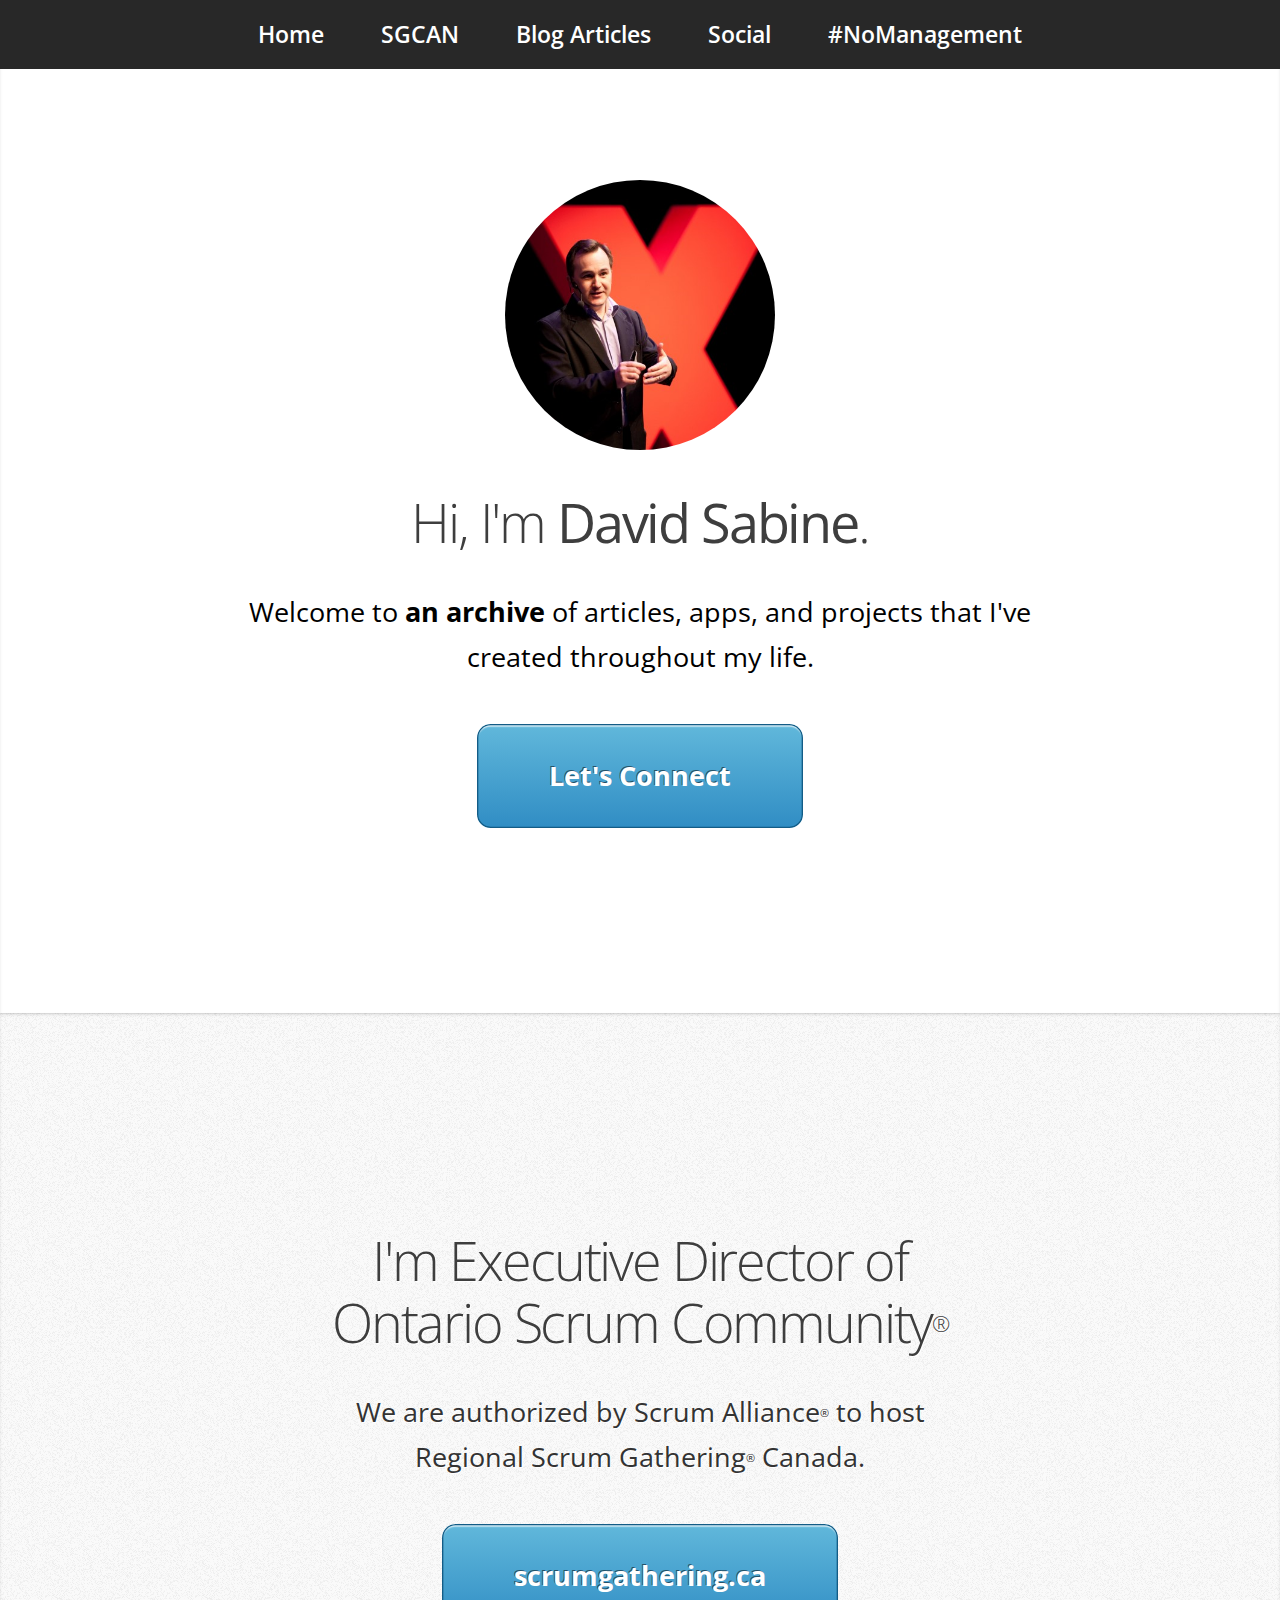
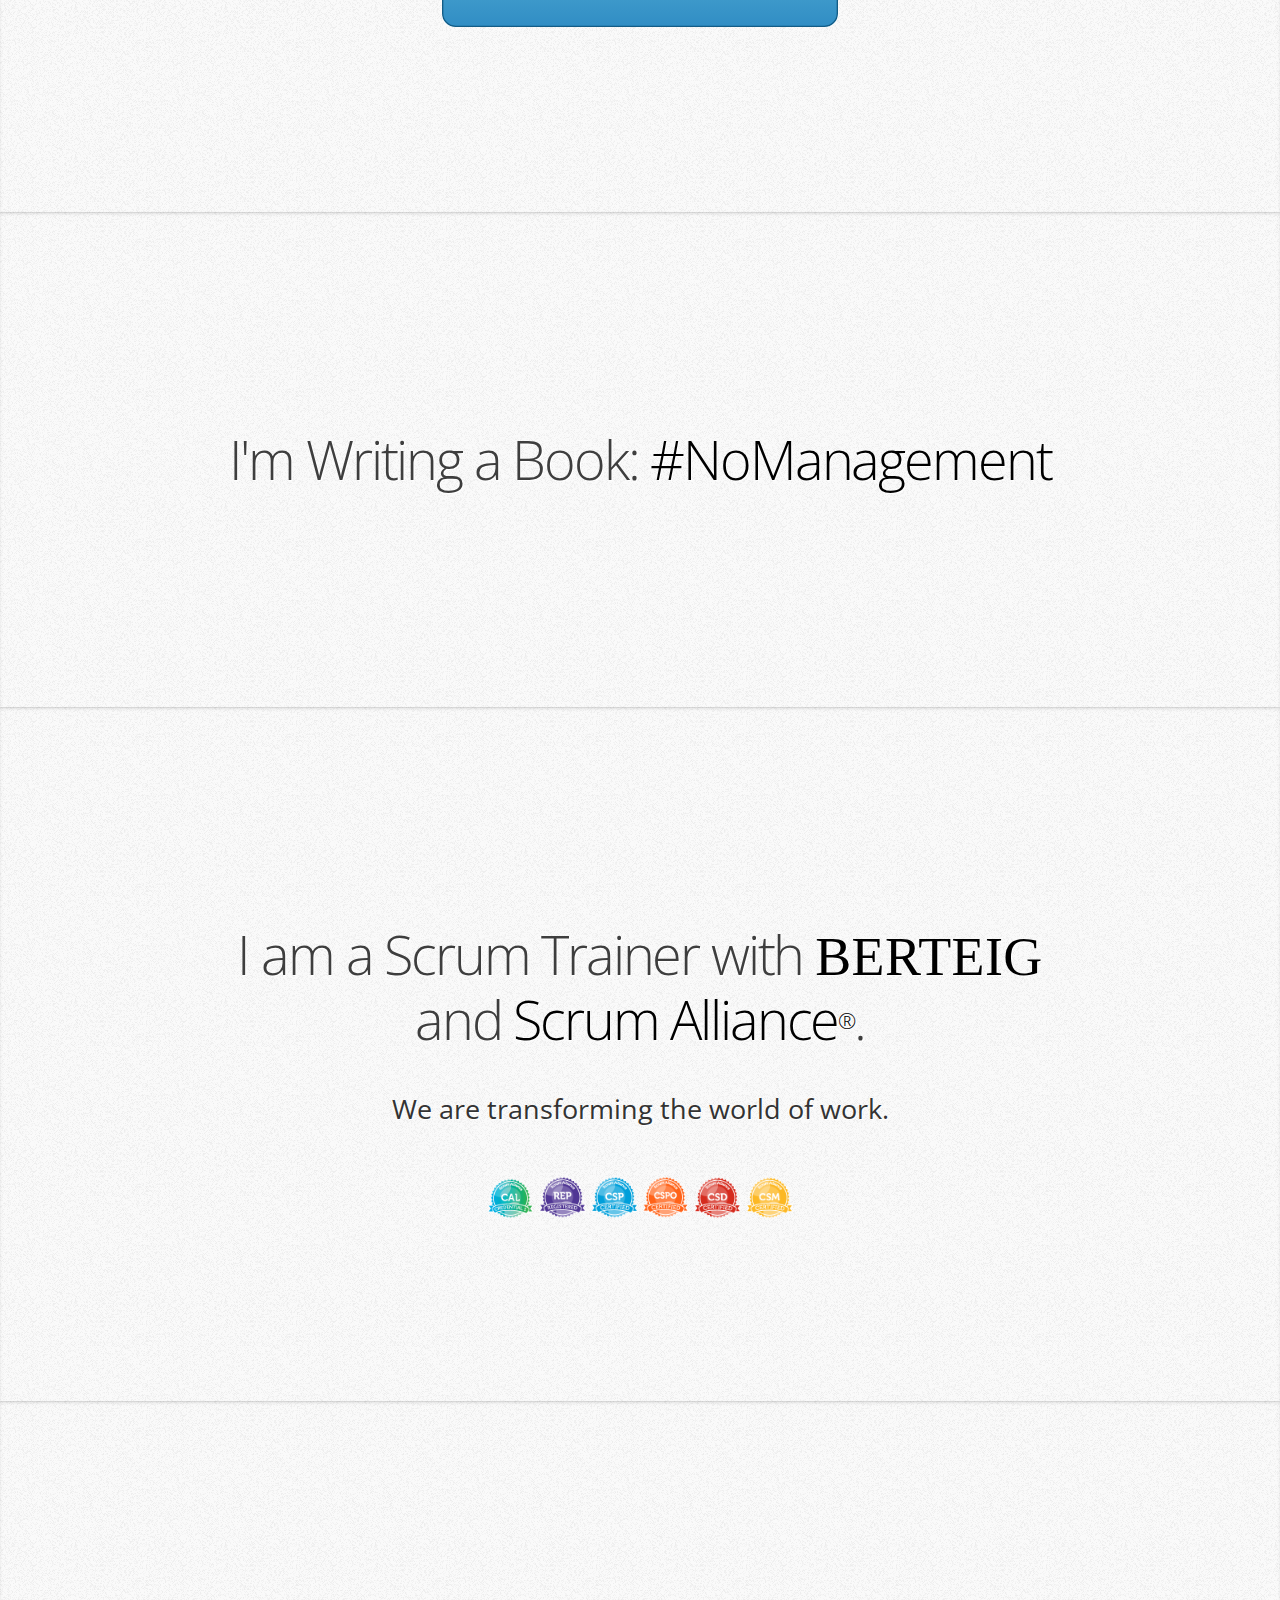
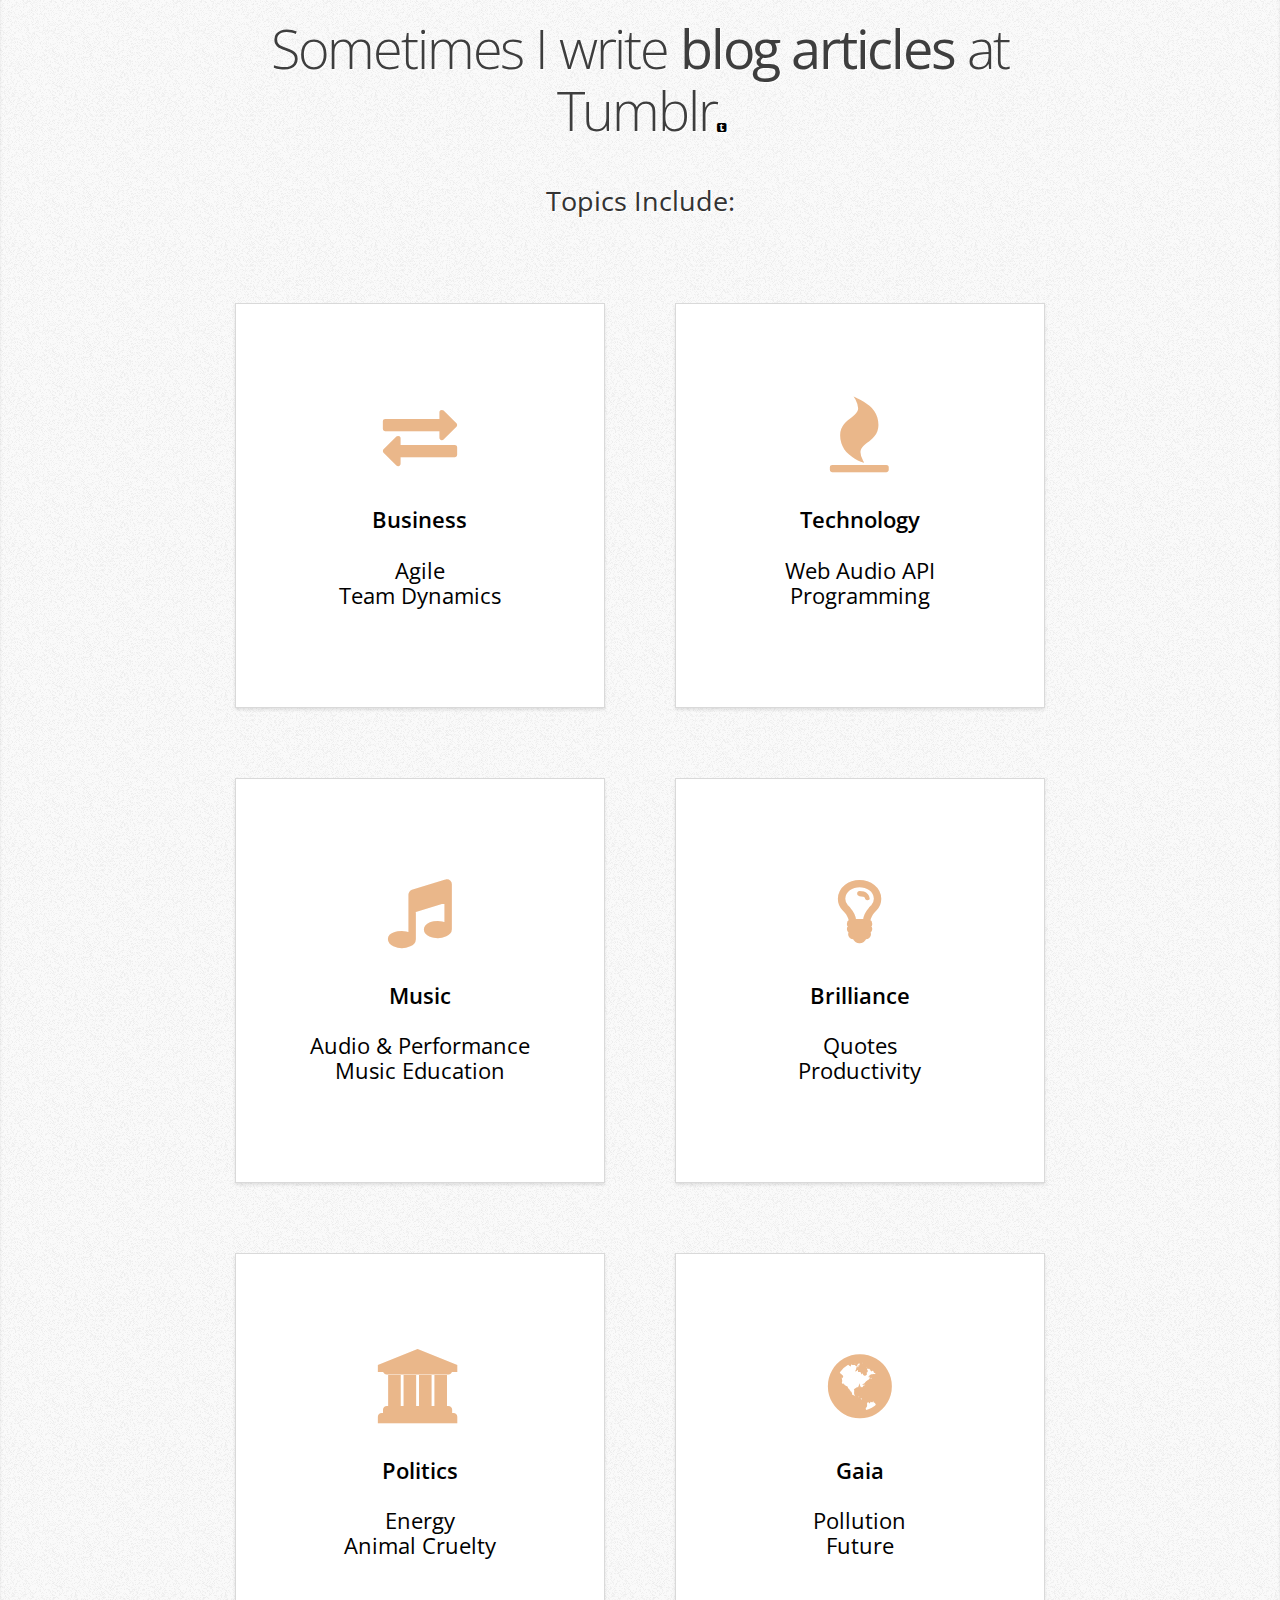
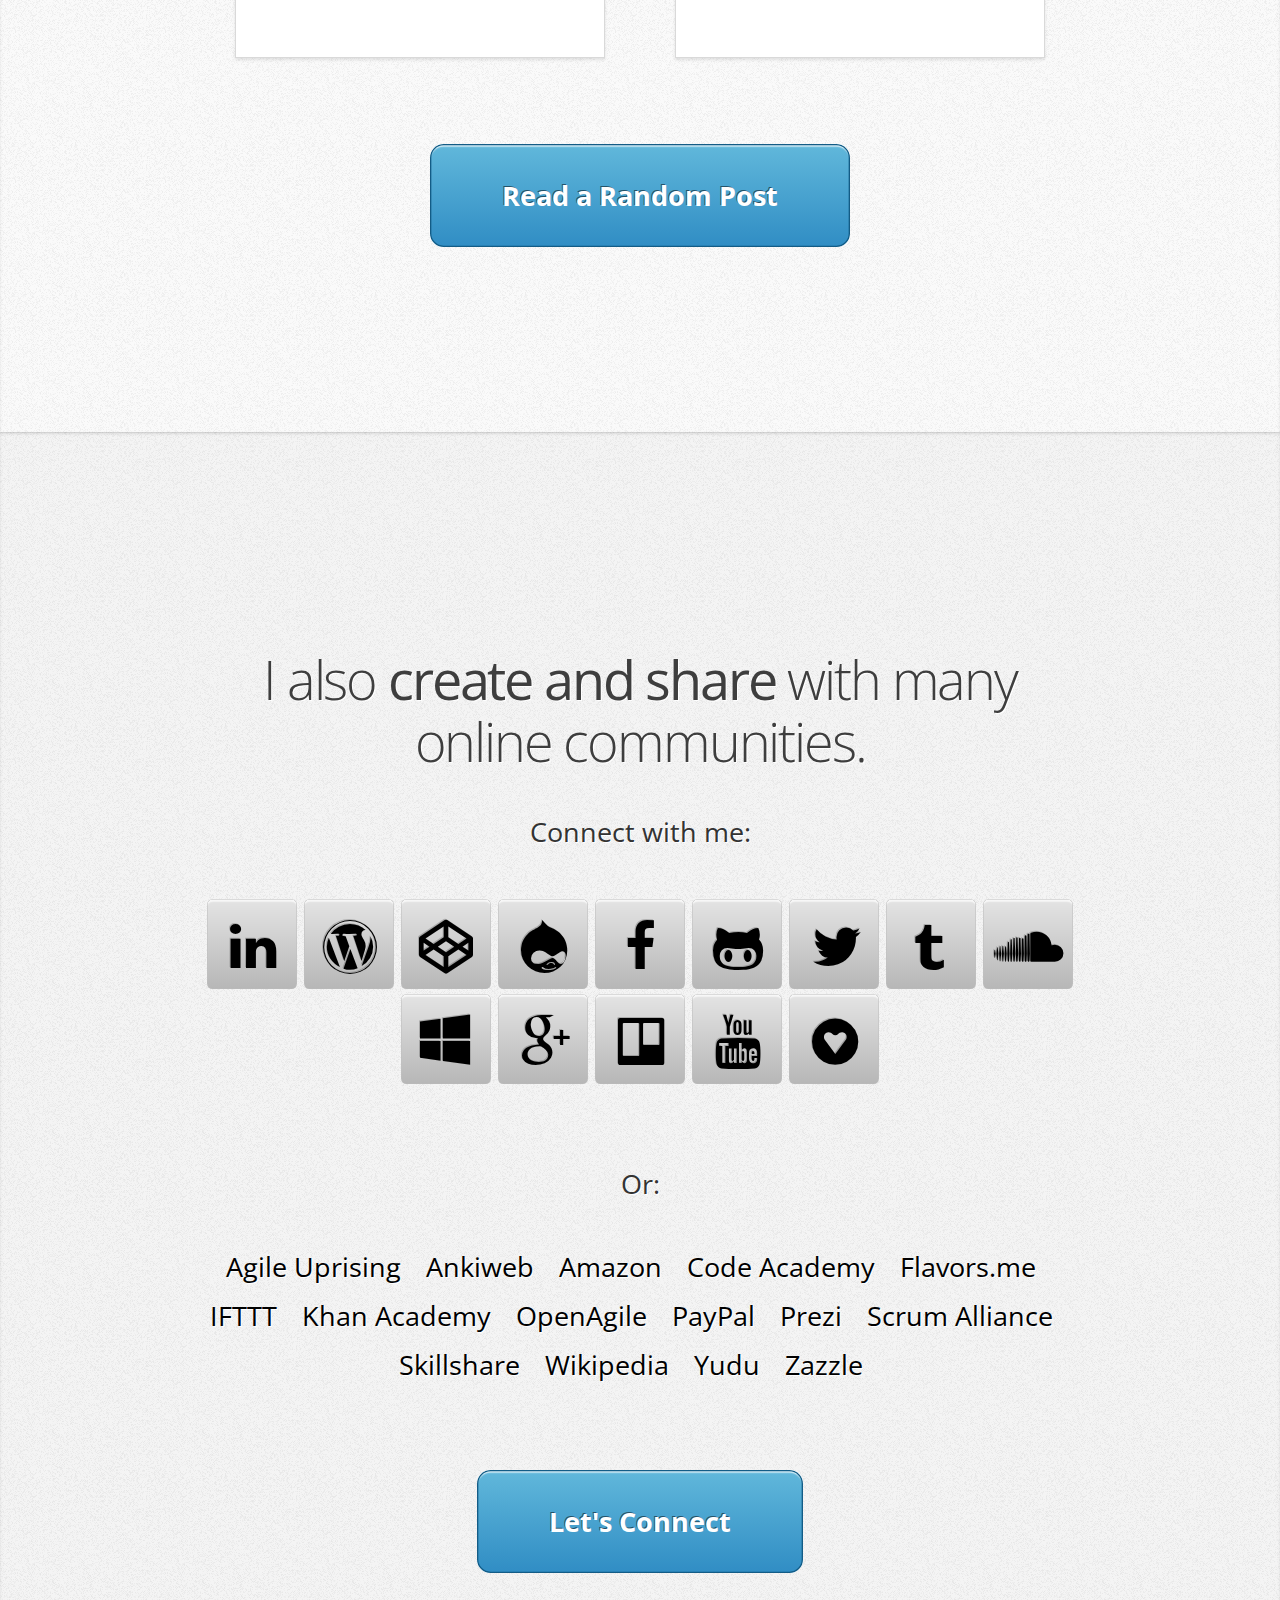
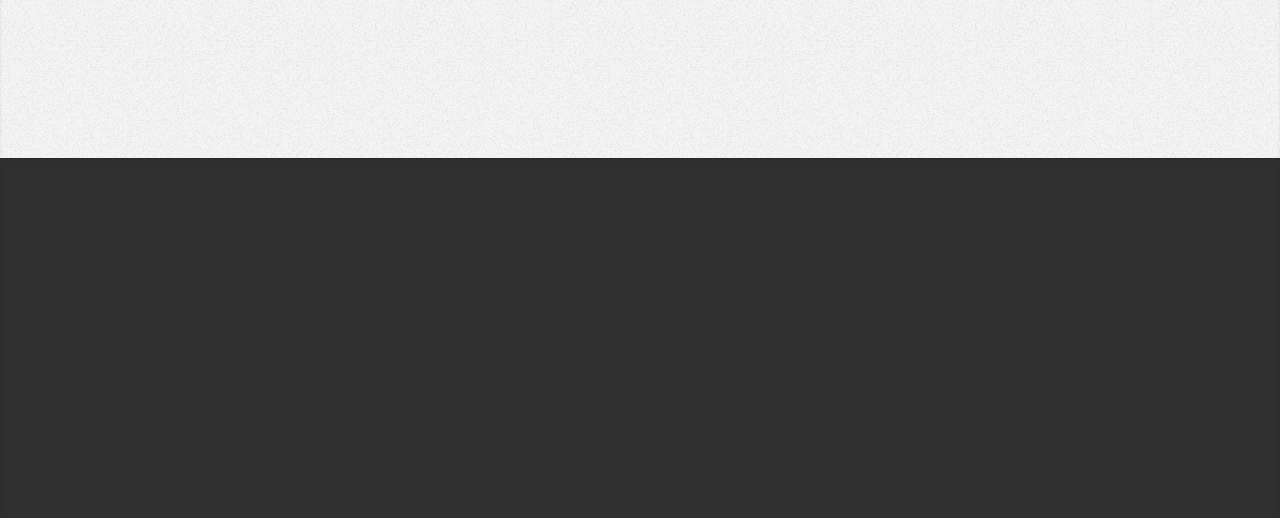
==== commit c177394c: "Removed EST from the page" ====
--- a/index.html
+++ b/index.html
@@ -72,11 +72,8 @@
 	</section>
 	<section id="berteig">
 		<article>
-			<aside  style="zoom:2.4;">
-				<img src="/images/Endorsed_Scrum_Trainer_Seal.png" alt="Scrum Alliance Endorsed Scrum Trainer badge." />
-			</aside>
-			<header>
-				<h1>I am an <span class="nowrap">Endorsed Scrum Trainer (EST)</span> with <a href="//berteig.com"><span class="berteig inline">Berteig</span></a> and <a class="nowrap" href="//scrumalliance.org">Scrum Alliance<sup>®</sup></a>.</h1>
+			<header>
+				<h1>I am a Scrum&nbsp;Trainer with <a href="//berteig.com"><span class="berteig inline">Berteig</span></a> and <a href="//scrumalliance.org">Scrum&nbsp;Alliance<sup>®</sup></a>.</h1>
 			</header>
 			<p>We are transforming the world of work.</p>
 			<aside style="zoom:0.4;">
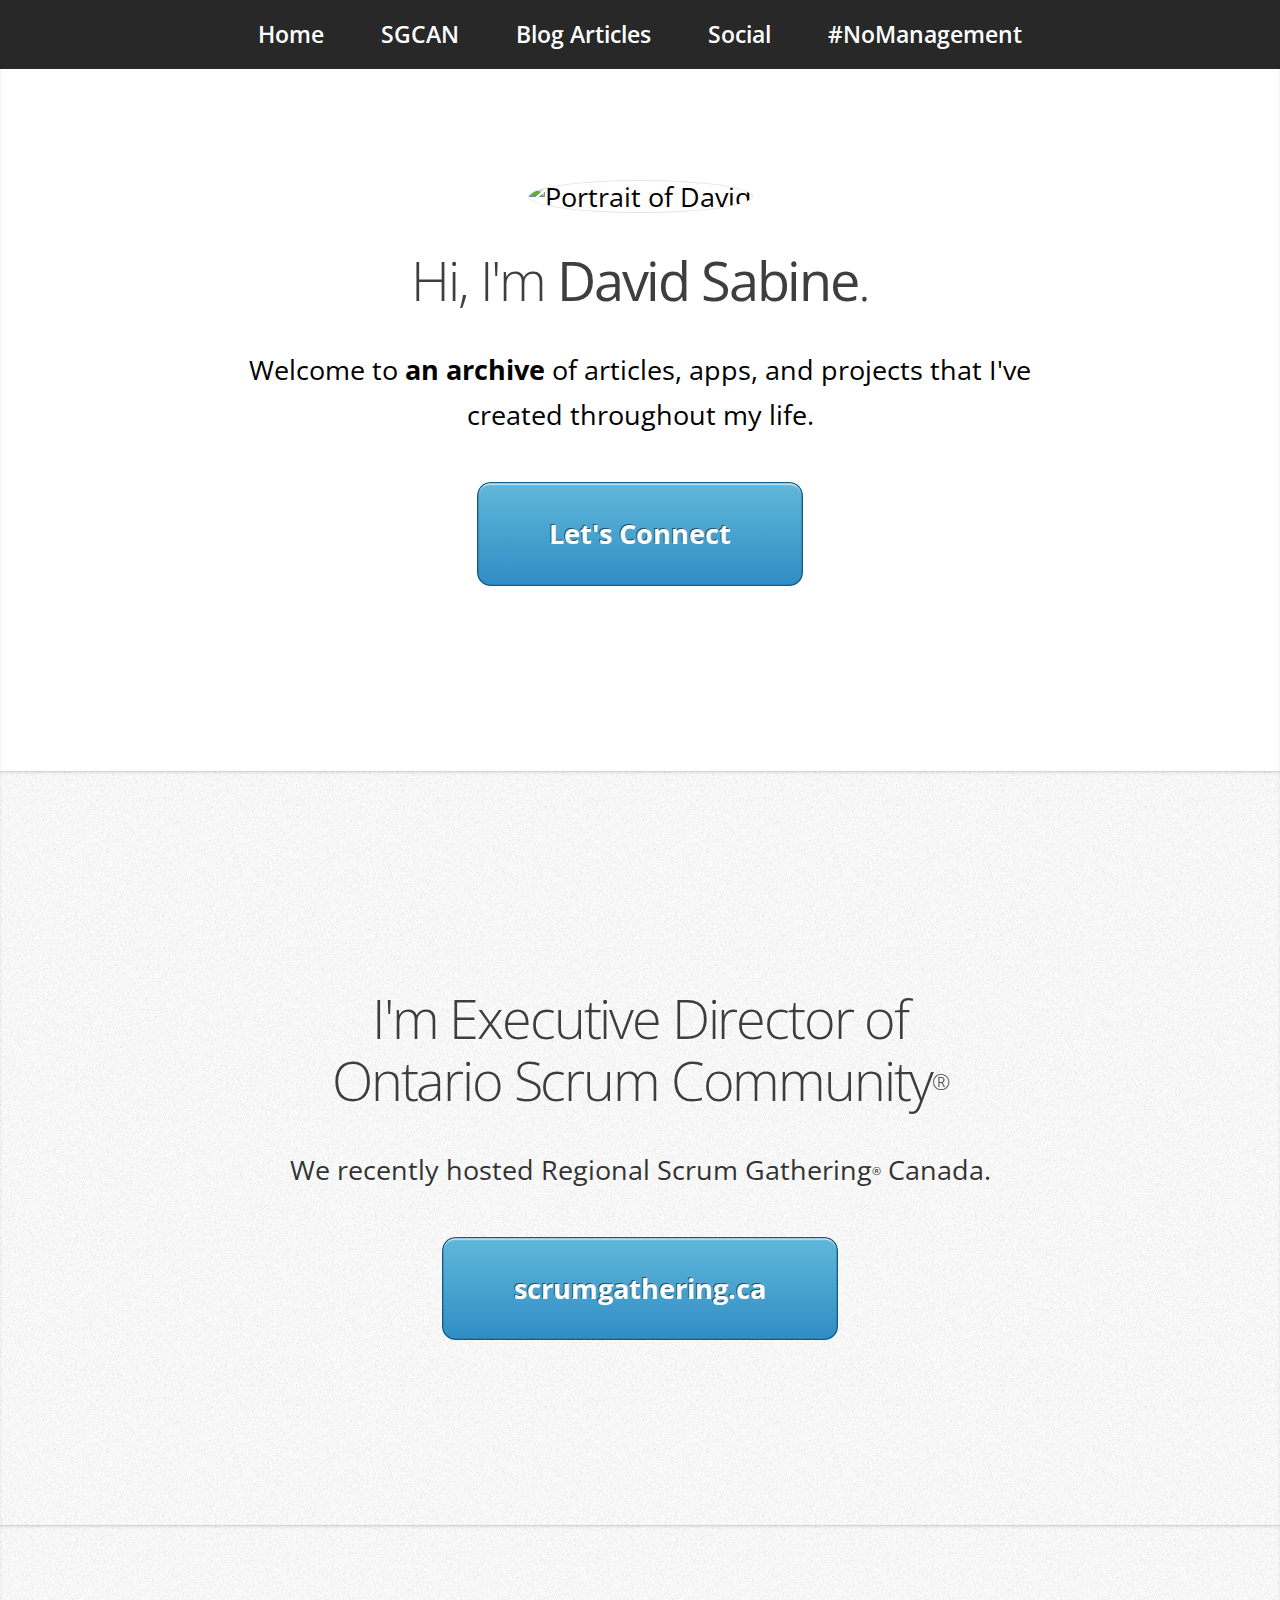
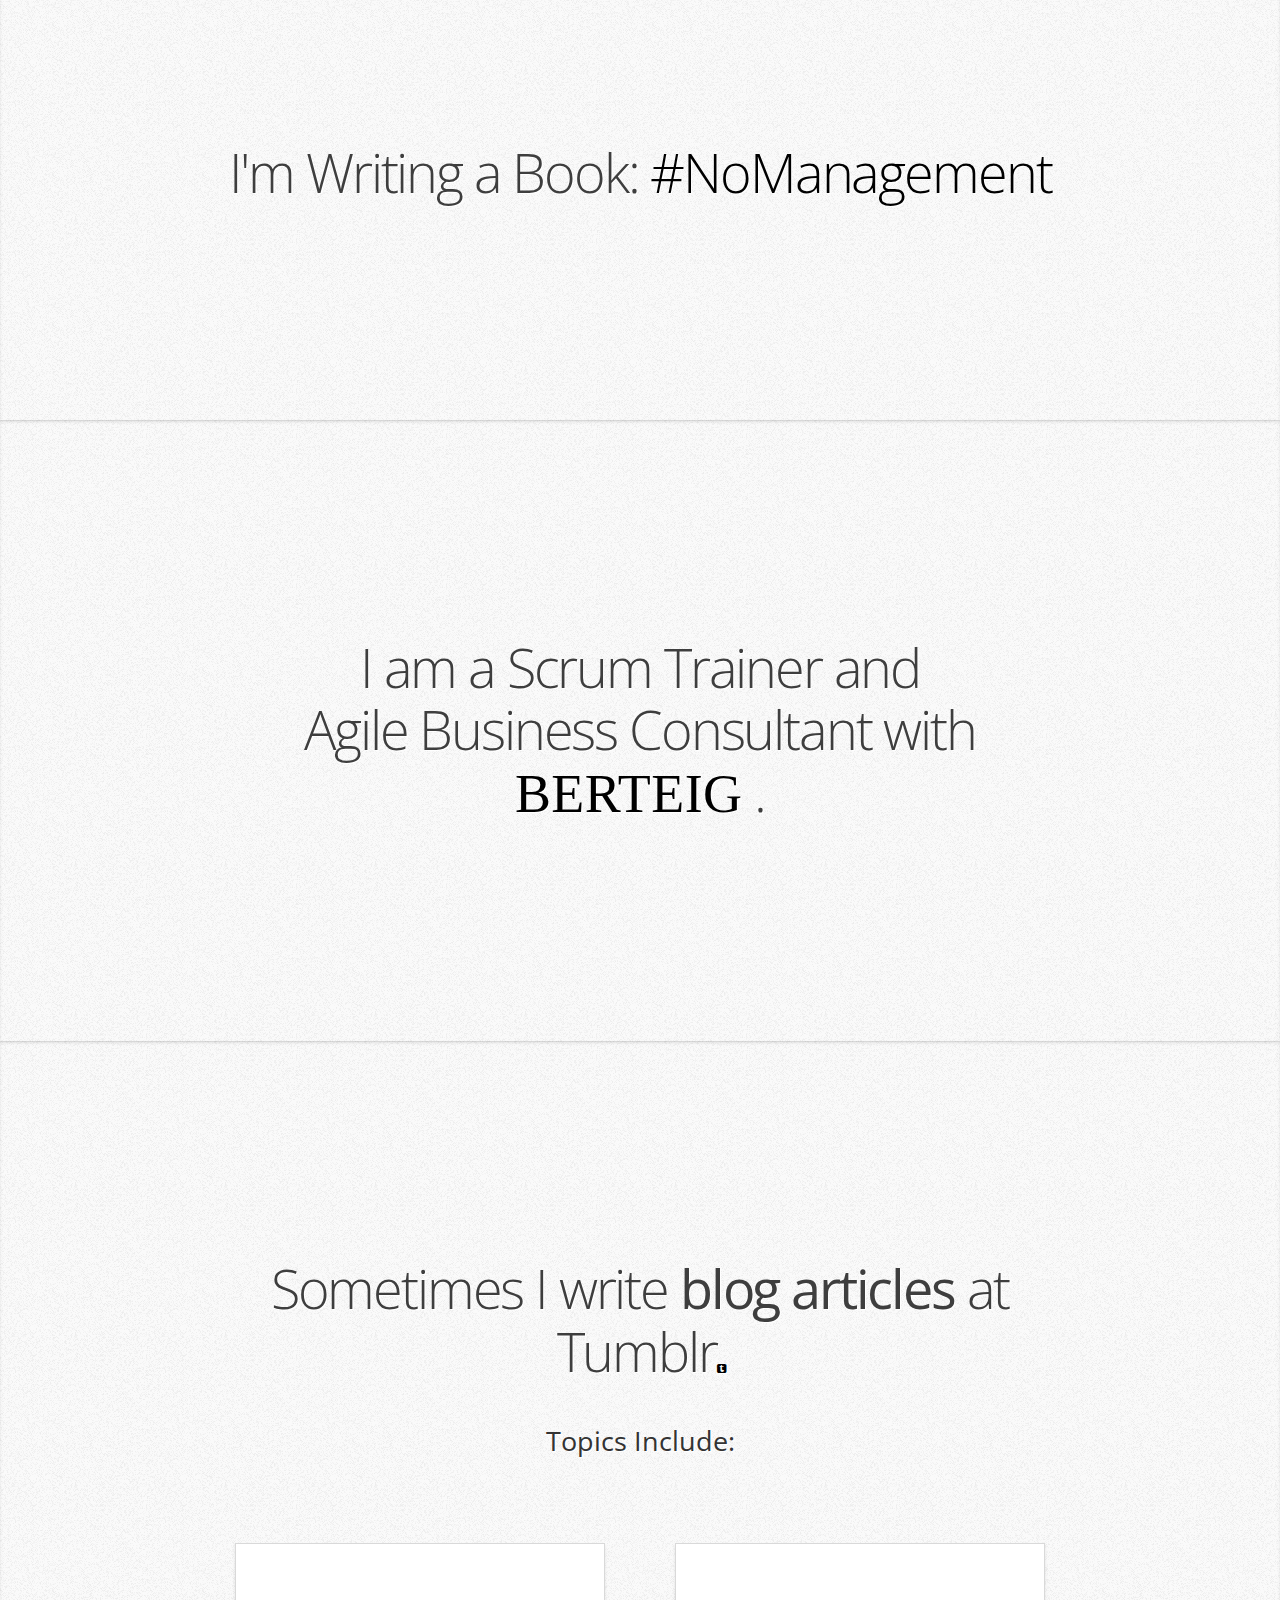
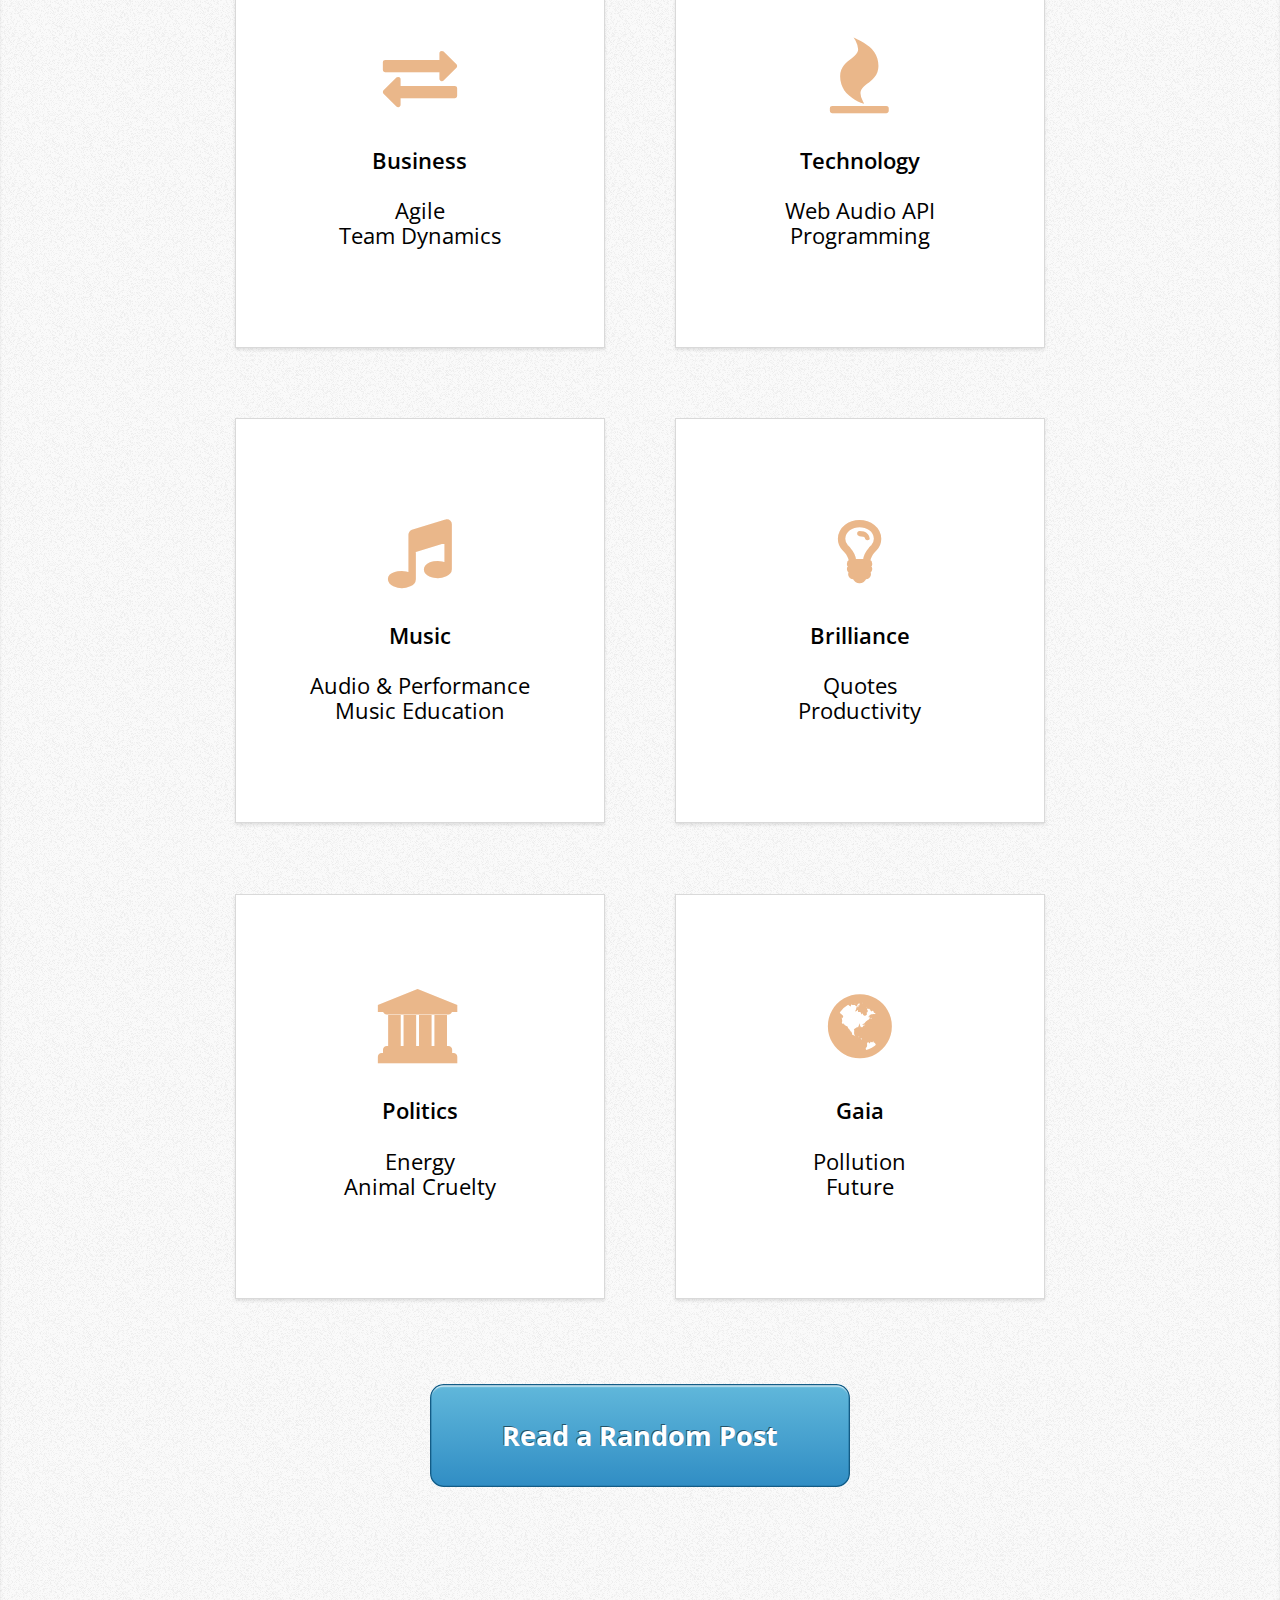
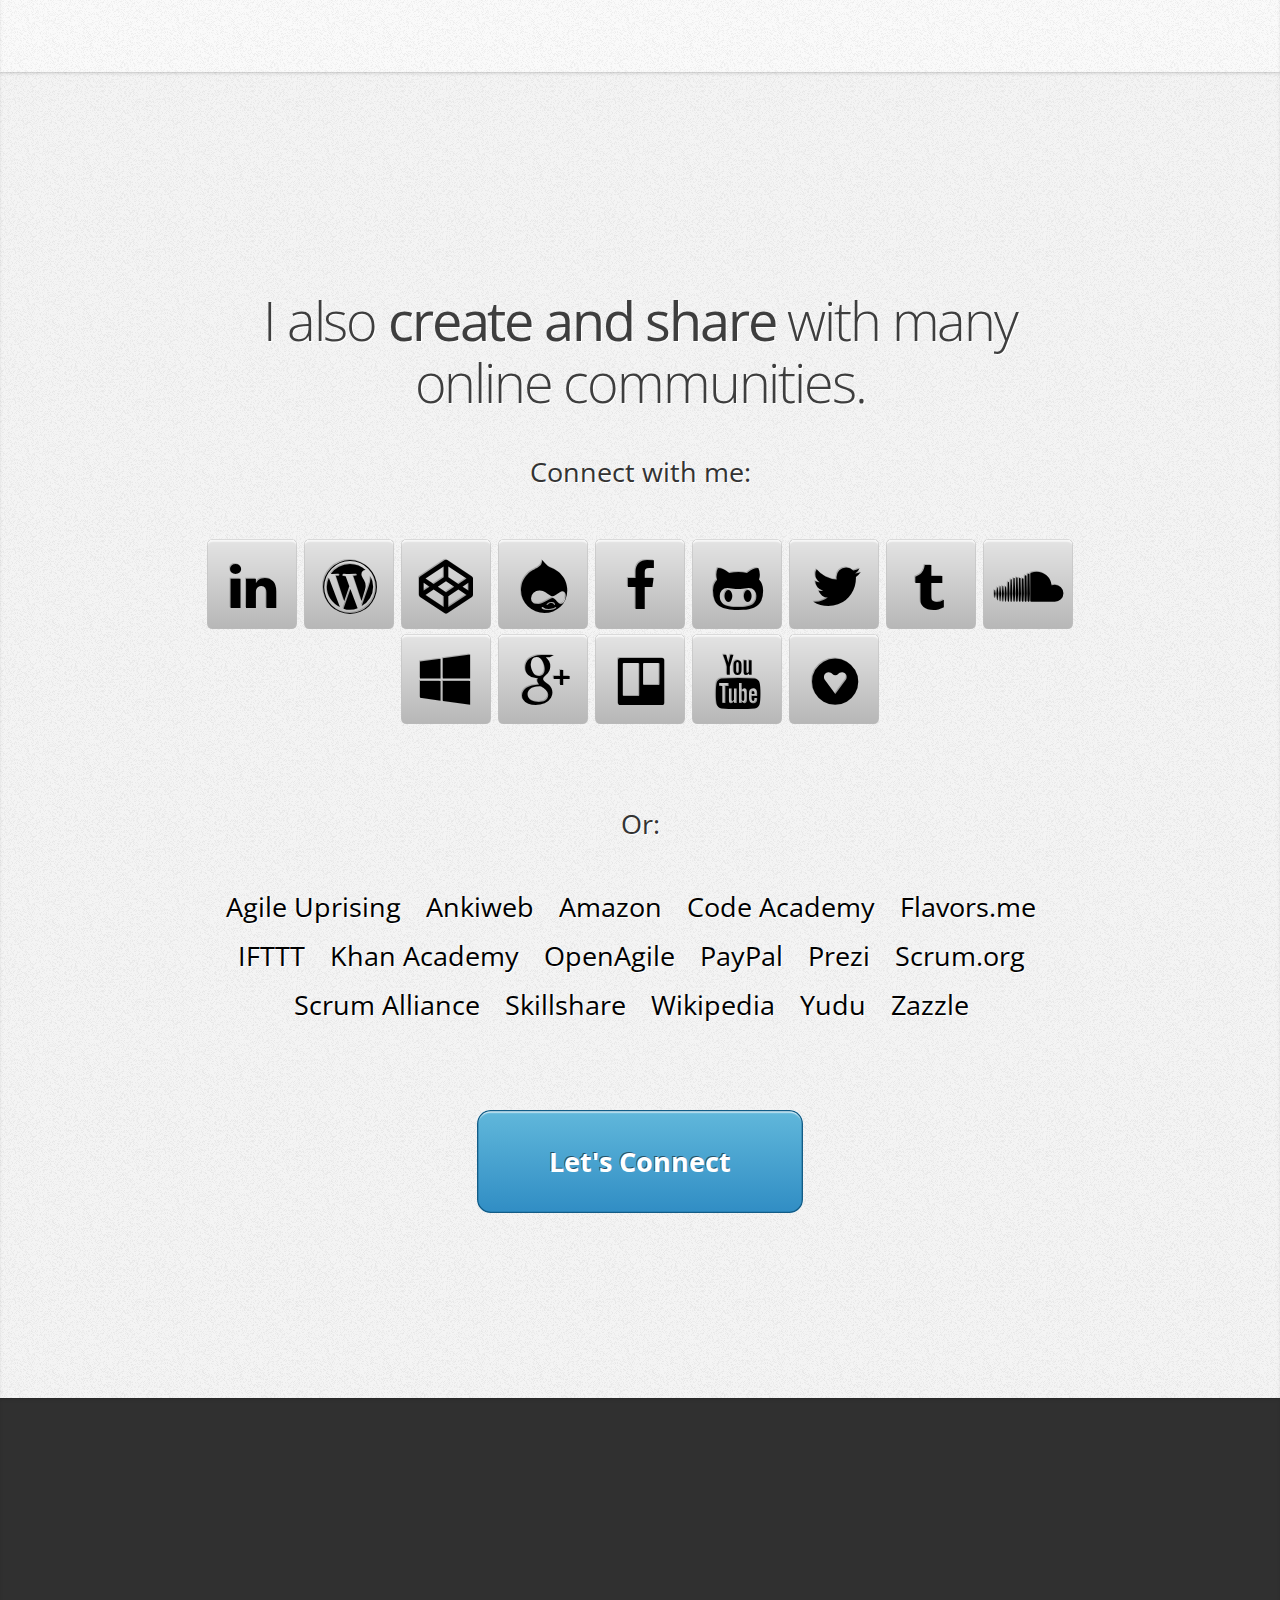
==== commit 21b40b77: "Changed portrait, and removed Scrum Alliance" ====
--- a/index.html
+++ b/index.html
@@ -12,20 +12,19 @@
 	<link rel="search" href="//google.com/search?q=site:davesabine.com" />
 	<link rel="stylesheet" type="text/css" media="all" href="/css/normalize.css" />
 	<link rel="stylesheet" type="text/css" media="all" href="/css/default.css" />
-	<link rel="stylesheet alternate" type="text/css" title="Plain" media="all" href="/css/no.css" />
 	<link rel="stylesheet" type="text/css" title="David Sabine" media="all" href="/css/font/font-awesome.css" />
 	<link rel="stylesheet" type="text/css" title="David Sabine" media="all" href="/css/layout.css" />
 	<link rel="stylesheet" type="text/css" title="David Sabine" media="all" href="/css/typeface.css" />
 	<link rel="stylesheet" type="text/css" title="David Sabine" media="all" href="/css/decor.css" />
-	<script src="/js/script.js" type="text/javascript"></script>
+	<!-- <script src="/js/script.js" type="text/javascript"></script> -->
 	<script>
-		(function(i,s,o,g,r,a,m){i['GoogleAnalyticsObject']=r;i[r]=i[r]||function(){
-			(i[r].q=i[r].q||[]).push(arguments)},i[r].l=1*new Date();a=s.createElement(o),
-			m=s.getElementsByTagName(o)[0];a.async=1;a.src=g;m.parentNode.insertBefore(a,m)
-		})(window,document,'script','//www.google-analytics.com/analytics.js','ga');
-		ga('create', 'UA-18031572-8', 'auto');
-		ga('require', 'linkid');
-		ga('send', 'pageview');
+	// 	(function(i,s,o,g,r,a,m){i['GoogleAnalyticsObject']=r;i[r]=i[r]||function(){
+	// 		(i[r].q=i[r].q||[]).push(arguments)},i[r].l=1*new Date();a=s.createElement(o),
+	// 		m=s.getElementsByTagName(o)[0];a.async=1;a.src=g;m.parentNode.insertBefore(a,m)
+	// 	})(window,document,'script','//www.google-analytics.com/analytics.js','ga');
+	// 	ga('create', 'UA-18031572-8', 'auto');
+	// 	ga('require', 'linkid');
+	// 	ga('send', 'pageview');
 	</script>
 	<title>David Sabine</title>
 </head>
@@ -44,7 +43,7 @@
 	<section>
 		<article>
 			<header>
-				<img src="/images/David Sabine at TEDx.png" alt="Portrait of David" />
+				<img src="//gravatar.com/avatar/cf8490e24860fbd4ba290788f9b7c848?s=448" alt="Portrait of David" />
 				<h1>
 					Hi, I'm <strong class="nowrap">David Sabine</strong>.
 				</h1>
@@ -58,7 +57,7 @@
 			<header>
 				<h1>I'm Executive&nbsp;Director of Ontario&nbsp;Scrum&nbsp;Community<sup>®</sup></h1>
 			</header>
-			<p>We are authorized by Scrum&nbsp;Alliance<sup>®</sup> to host Regional&nbsp;Scrum&nbsp;Gathering<sup>®</sup>&nbsp;Canada.</p>
+			<p>We recently hosted Regional&nbsp;Scrum&nbsp;Gathering<sup>®</sup>&nbsp;Canada.</p>
 			<a href="//scrumgathering.ca" class="button nowrap">scrumgathering.ca</a>
 			</header>
 		</article>
@@ -73,10 +72,11 @@
 	<section id="berteig">
 		<article>
 			<header>
-				<h1>I am a Scrum&nbsp;Trainer with <a href="//berteig.com"><span class="berteig inline">Berteig</span></a> and <a href="//scrumalliance.org">Scrum&nbsp;Alliance<sup>®</sup></a>.</h1>
-			</header>
-			<p>We are transforming the world of work.</p>
-			<aside style="zoom:0.4;">
+				<h1>I am a Scrum&nbsp;Trainer and Agile&nbsp;Business Consultant with <a href="//berteig.com"><span class="berteig inline">Berteig</span></a>
+					<!-- and <a href="//scrumalliance.org">Scrum&nbsp;Alliance<sup>®</sup></a> -->.</h1>
+			</header>
+			<p class="hide">We are transforming the world of work.</p>
+			<aside class="hide" style="zoom:0.4;">
 				<img src="/images/Certified_Agile_Leader_Seal1.png" alt="Scrum Alliance CAL1 badge." />
 				<img src="/images/REP_logo_circle.png" alt="Scrum Alliance REP badge." />
 				<img src="/images/Scrum_Professional_Seal.png" alt="Scrum Alliance CSP badge."/>
@@ -180,6 +180,7 @@
 				<li><a href="//www.openagile.com/user/477">OpenAgile</a></li>
 				<li><a href="//paypal.me/DavidSabine/25">PayPal</a></li>
 				<li><a href="//prezi.com/recommend/DavidSabine/">Prezi</a></li>
+				<li><a href="//scrum.org/user/344603">Scrum.org</a></li>
 				<li><a href="//www.scrumalliance.org/profiles/27594-david-sabine">Scrum Alliance</a></li>
 				<li><a href="//www.skillshare.com/profile/David-Sabine/5229474">Skillshare</a></li>
 				<li><a href="//en.wikipedia.org/wiki/User:Formation">Wikipedia</a></li>
--- a/css/decor.css
+++ b/css/decor.css
@@ -1,4 +1,5 @@
 header img {
+	border:solid 1px #e4e4e4;
 	border-radius: 50%;
 	width: 70%;
 	max-width: 10em;
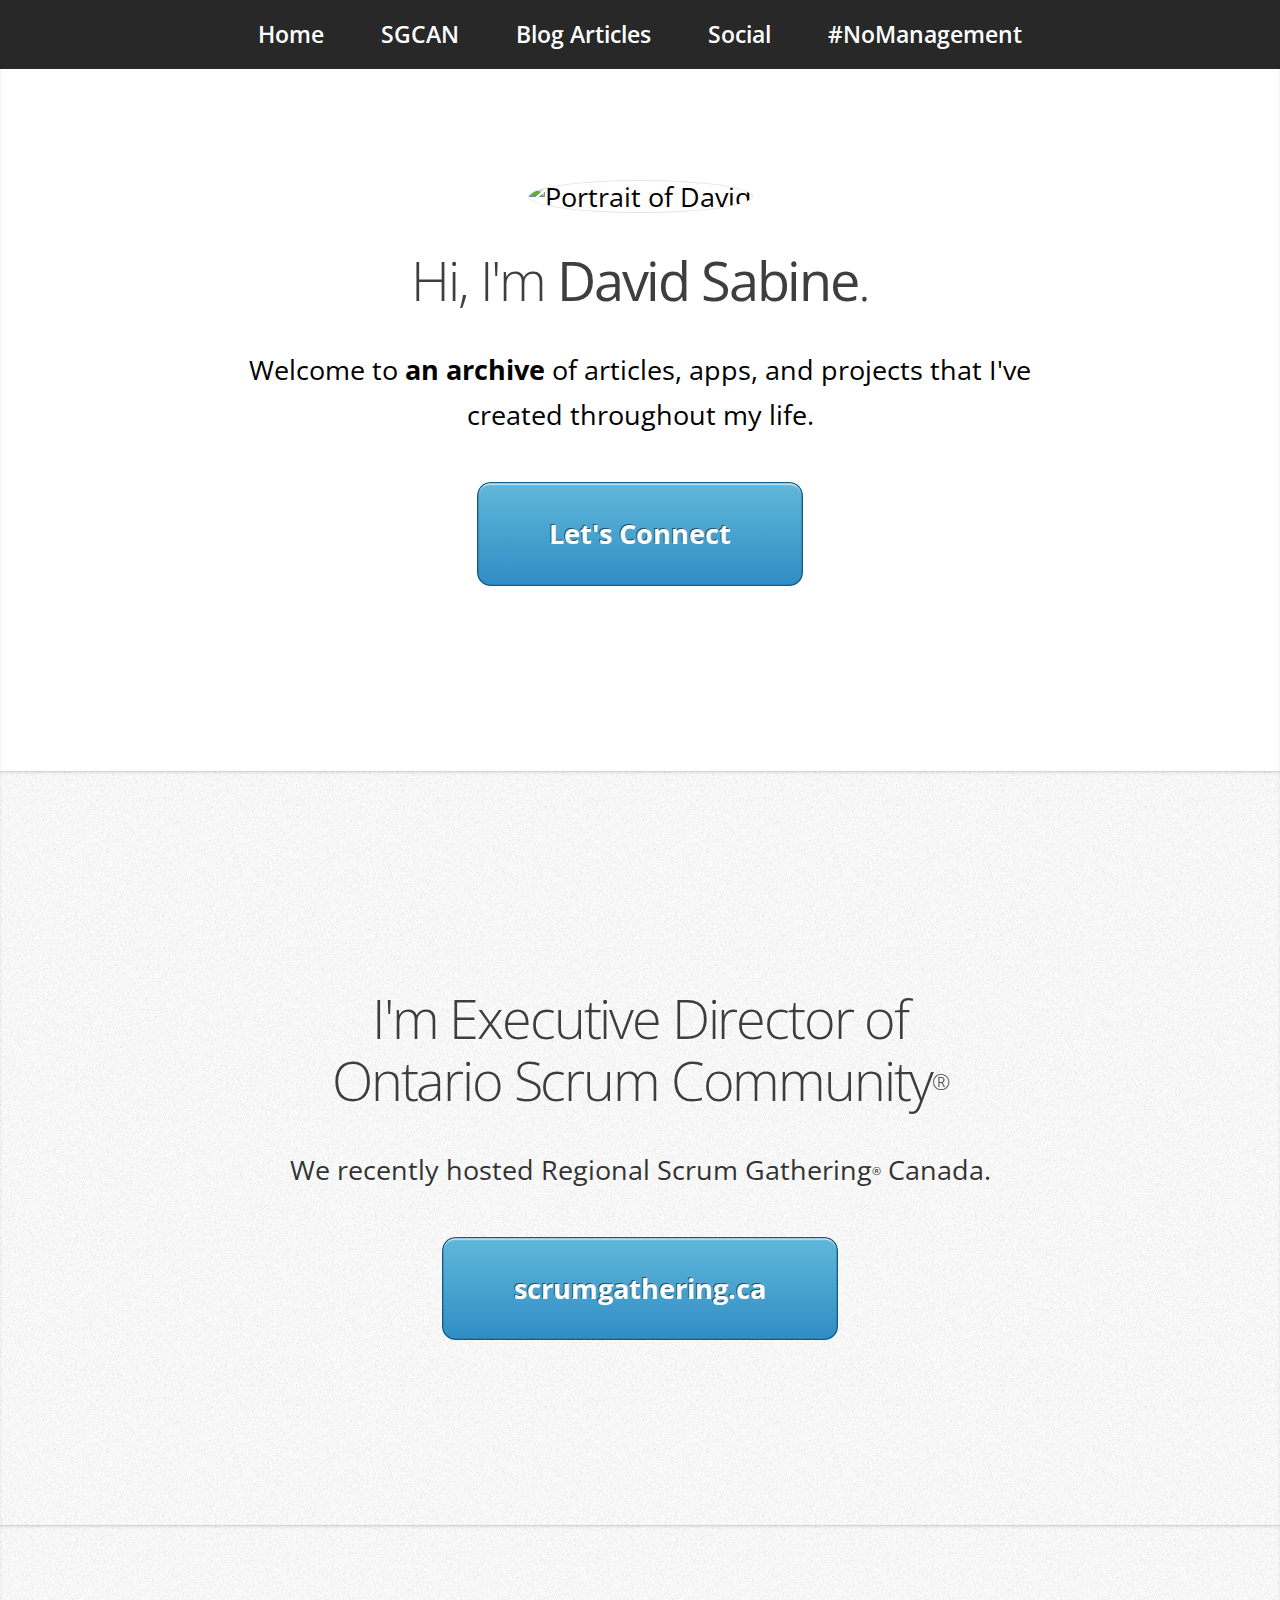
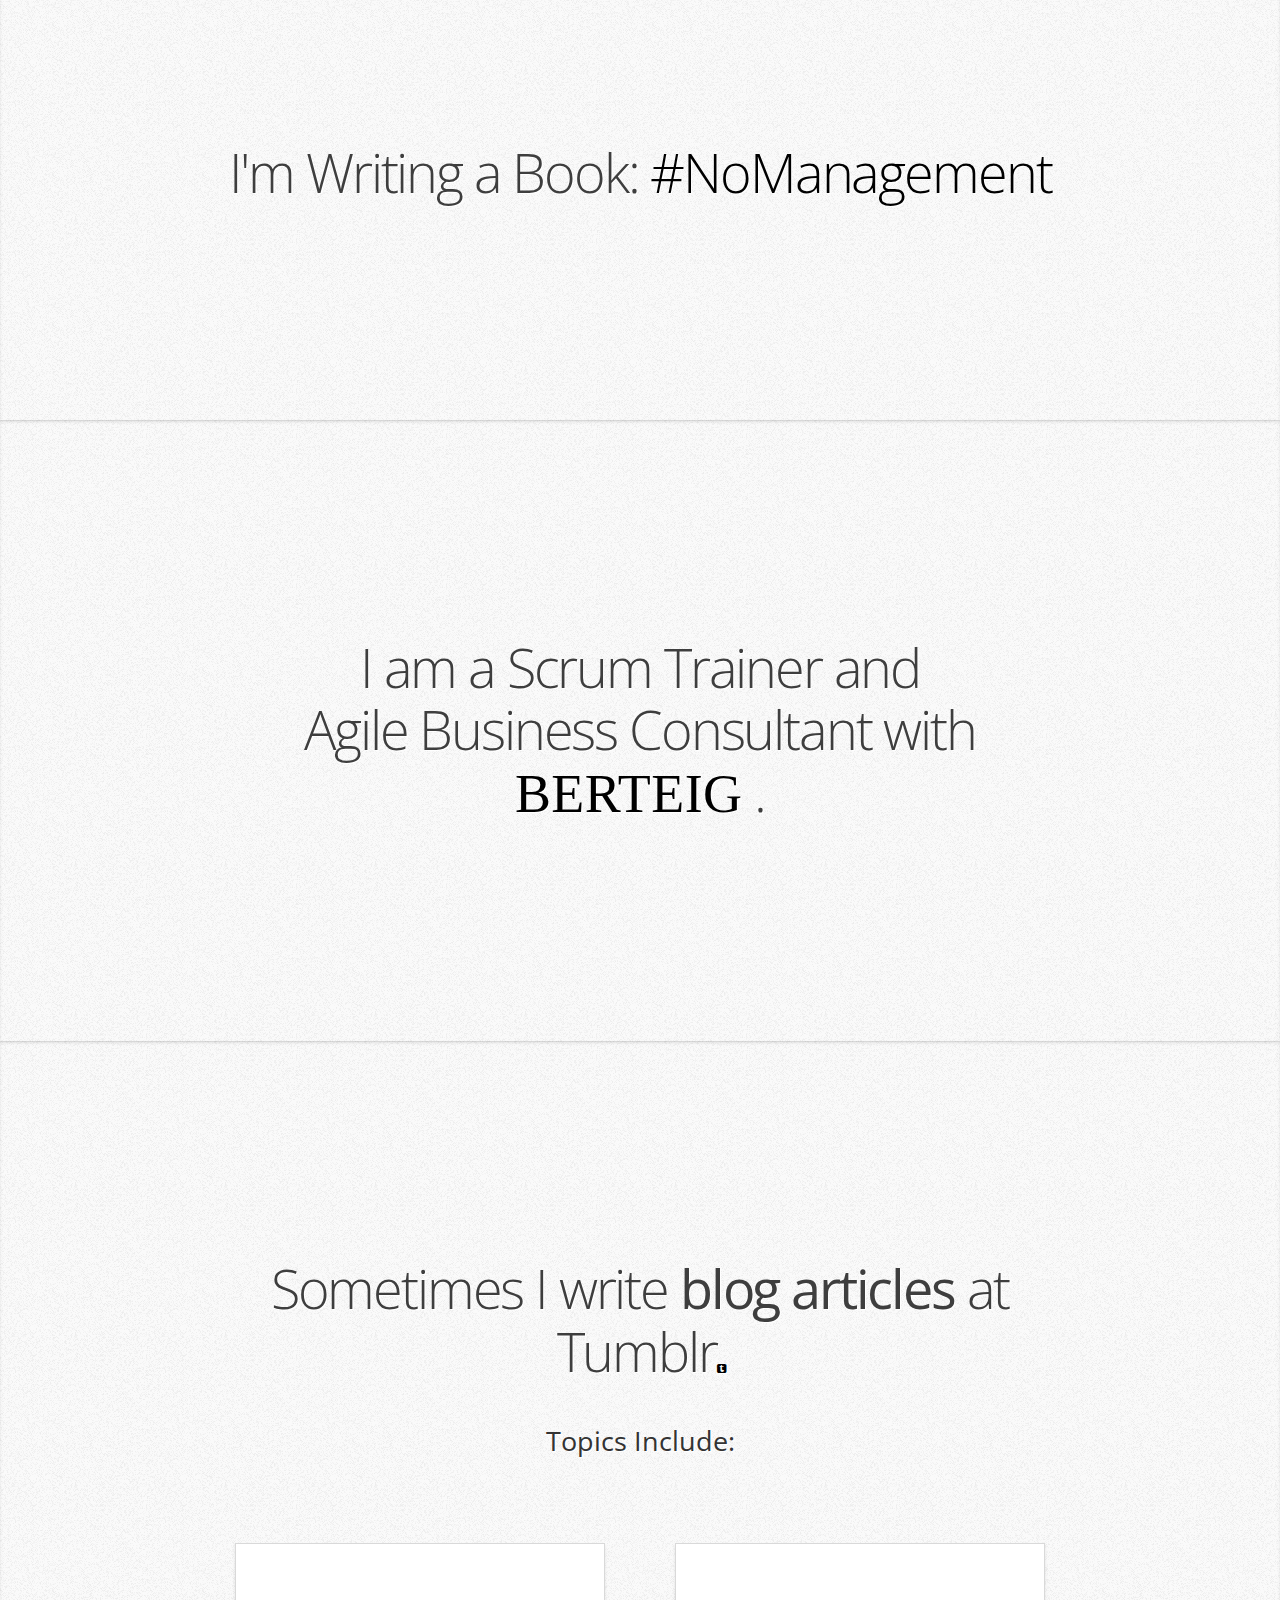
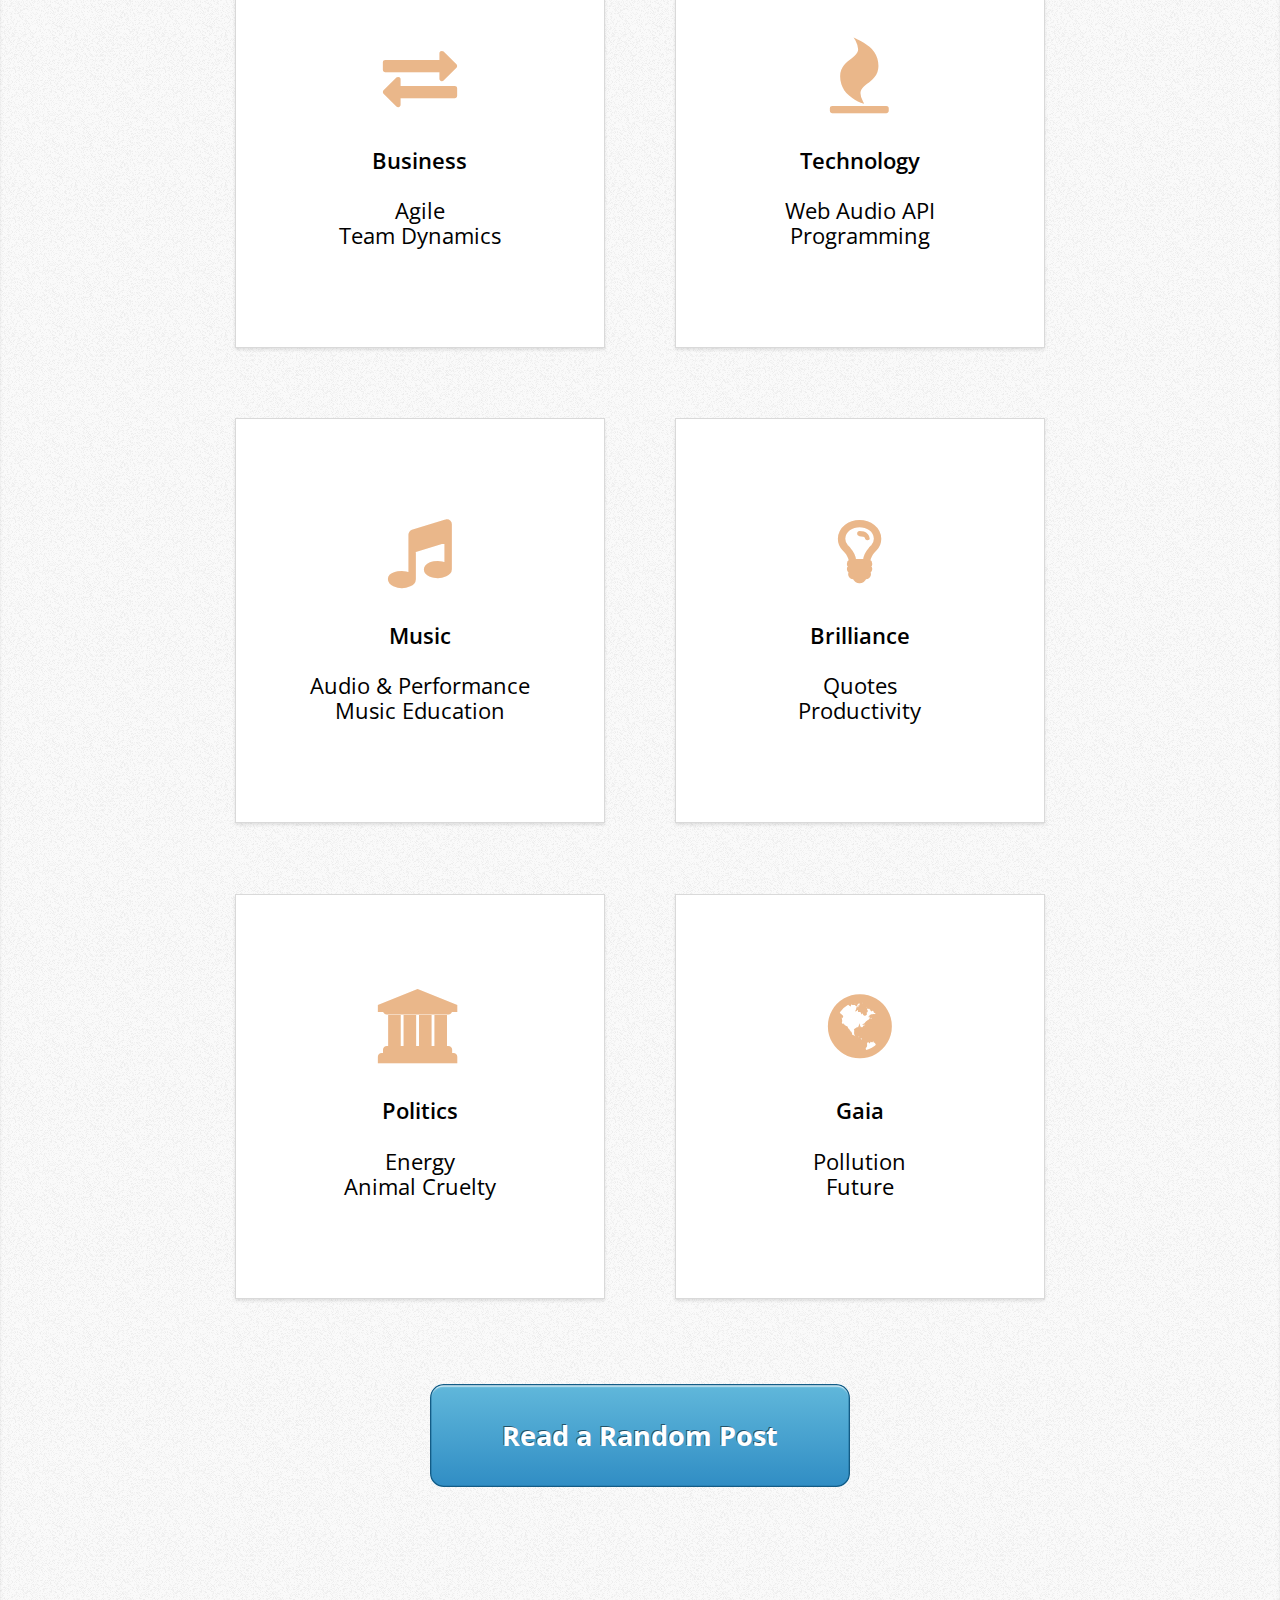
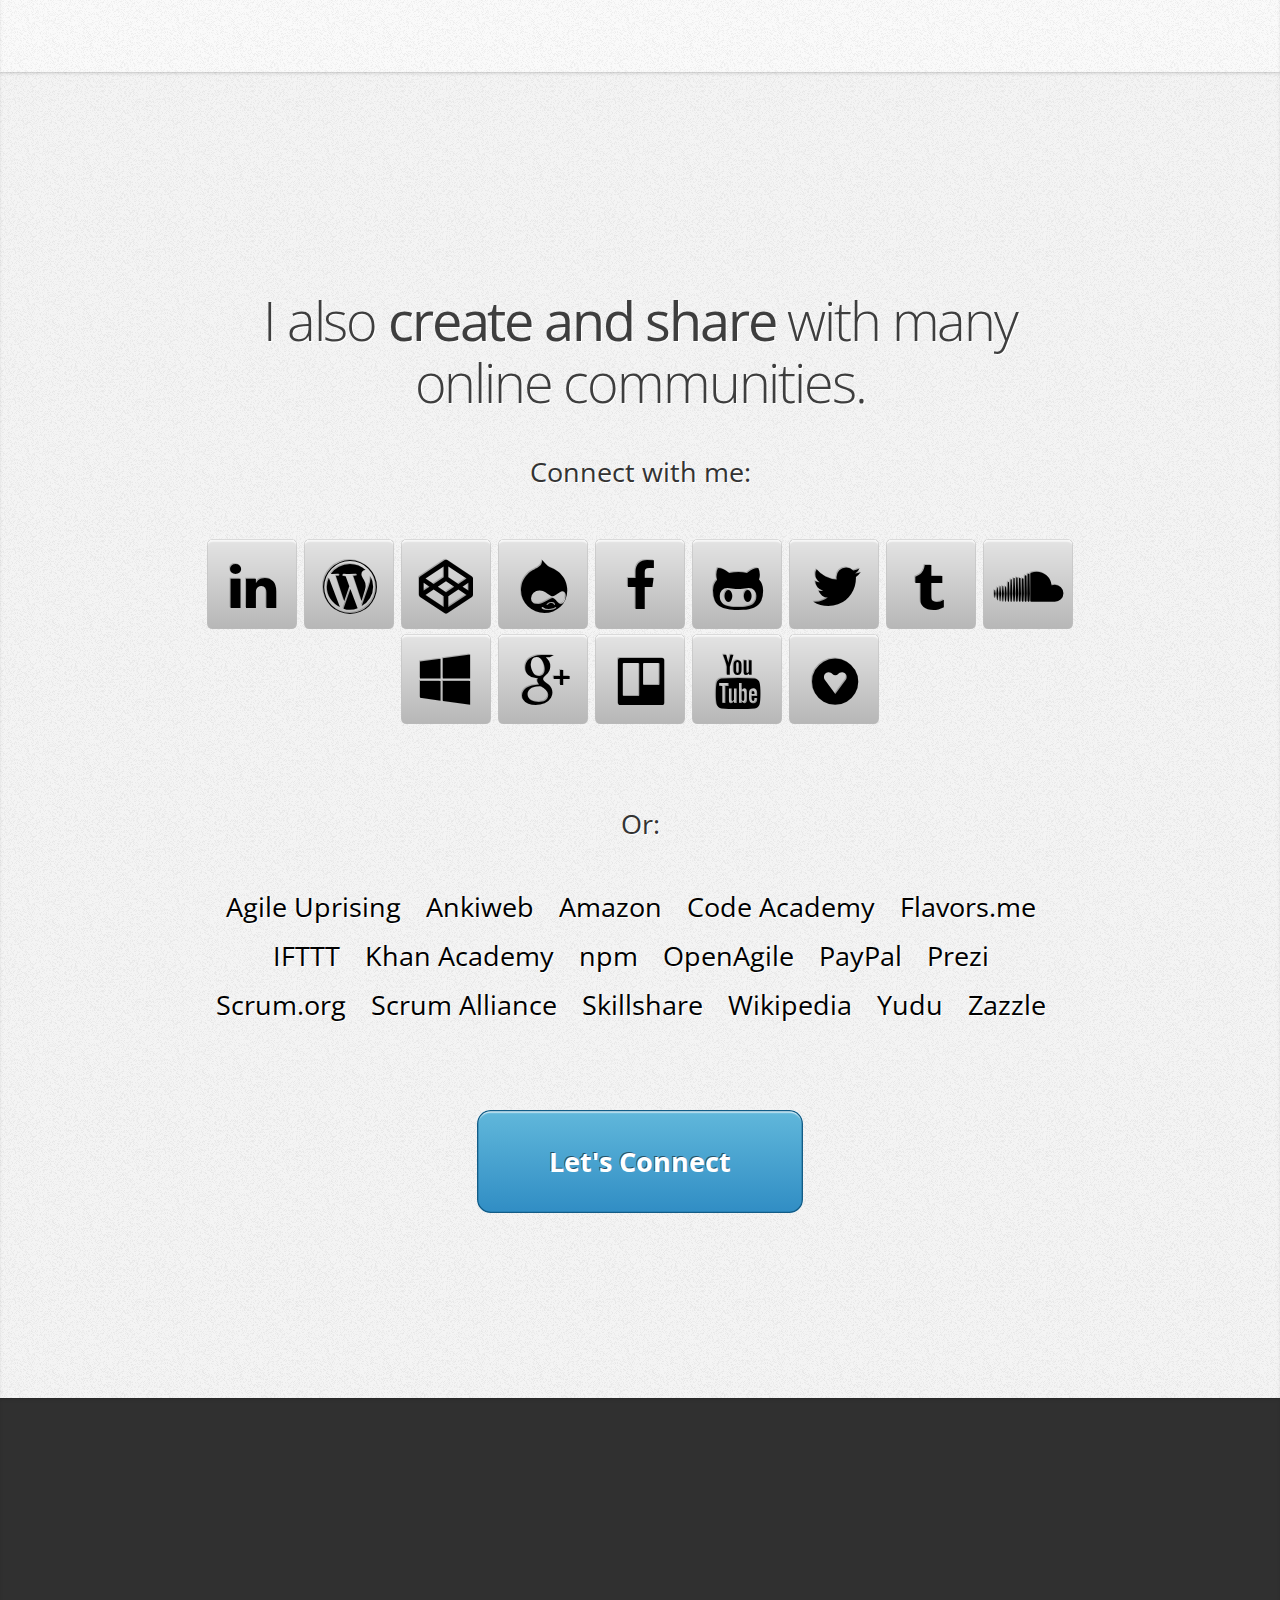
==== commit 5d2ca101: "Added NPM to social list" ====
--- a/index.html
+++ b/index.html
@@ -5,7 +5,6 @@
 	<meta name="keywords" content="david sabine,dave sabine, agile, certified scrum trainer, endorsed scrum trainer, scrum, scrum developer, kanban, lean UX, user experience, myplanet, berteig, mishking berteig, ken schwaber, toronto" />
 	<meta http-equiv="Content-type" content="text/html; charset=UTF-8" />
 	<meta name="viewport" content="width=device-width, initial-scale=1, maximum-scale=1" />
-	<base target="_top" />
 	<link rel="author" href="//davesabine.com" />
 	<link rel="help" href="//davesabine.com" />
 	<link rel="icon" href="/favicon.ico" />
@@ -16,16 +15,6 @@
 	<link rel="stylesheet" type="text/css" title="David Sabine" media="all" href="/css/layout.css" />
 	<link rel="stylesheet" type="text/css" title="David Sabine" media="all" href="/css/typeface.css" />
 	<link rel="stylesheet" type="text/css" title="David Sabine" media="all" href="/css/decor.css" />
-	<!-- <script src="/js/script.js" type="text/javascript"></script> -->
-	<script>
-	// 	(function(i,s,o,g,r,a,m){i['GoogleAnalyticsObject']=r;i[r]=i[r]||function(){
-	// 		(i[r].q=i[r].q||[]).push(arguments)},i[r].l=1*new Date();a=s.createElement(o),
-	// 		m=s.getElementsByTagName(o)[0];a.async=1;a.src=g;m.parentNode.insertBefore(a,m)
-	// 	})(window,document,'script','//www.google-analytics.com/analytics.js','ga');
-	// 	ga('create', 'UA-18031572-8', 'auto');
-	// 	ga('require', 'linkid');
-	// 	ga('send', 'pageview');
-	</script>
 	<title>David Sabine</title>
 </head>
 <body>
@@ -177,6 +166,7 @@
 				<li><a href="//flavors.me/davidsabine">Flavors.me</a></li>
 				<li><a href="//ifttt.com/people/davidsabine">IFTTT</a></li>
 				<li><a href="//www.khanacademy.org/profile/DavidSabine">Khan Academy</a></li>
+				<li><a href="//npmjs.com/~davidsabine">npm</a></li>
 				<li><a href="//www.openagile.com/user/477">OpenAgile</a></li>
 				<li><a href="//paypal.me/DavidSabine/25">PayPal</a></li>
 				<li><a href="//prezi.com/recommend/DavidSabine/">Prezi</a></li>
@@ -198,4 +188,4 @@
 	</section>
 </footer>
 </body>
-</html>+</html>
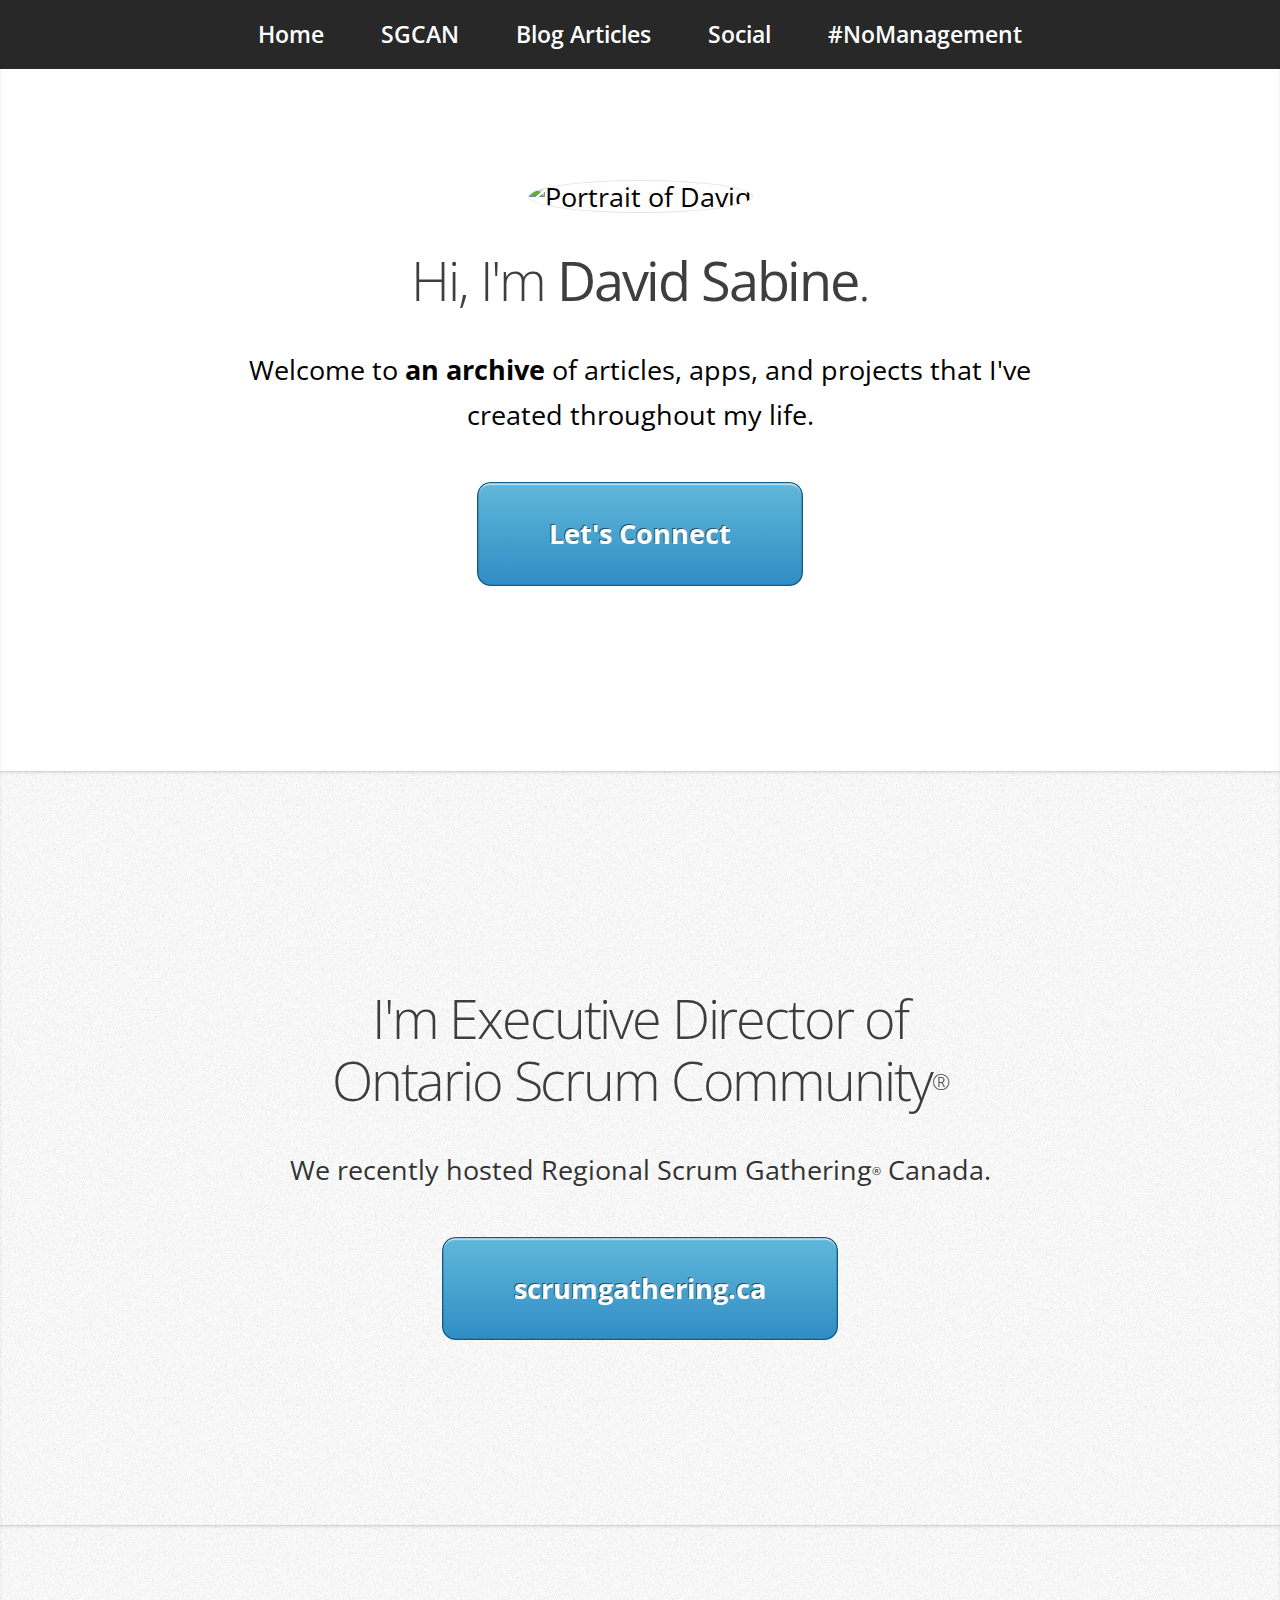
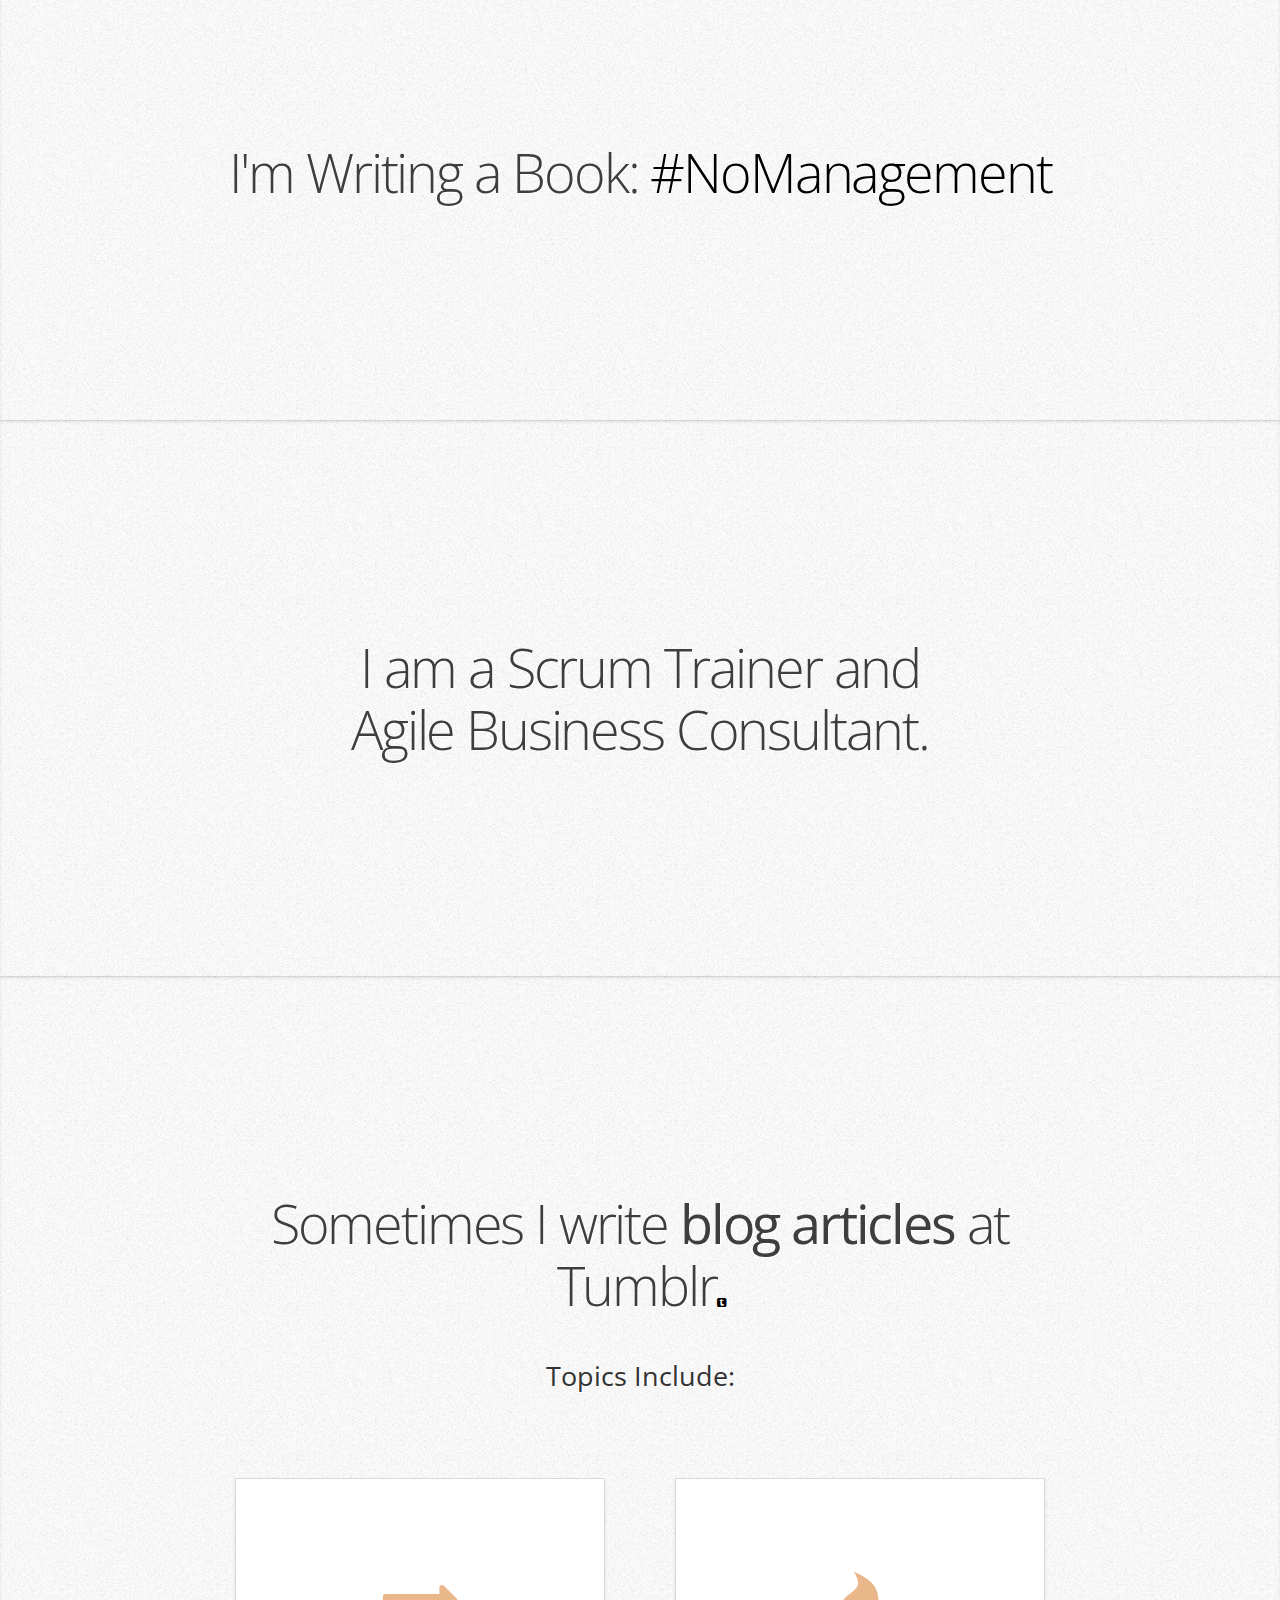
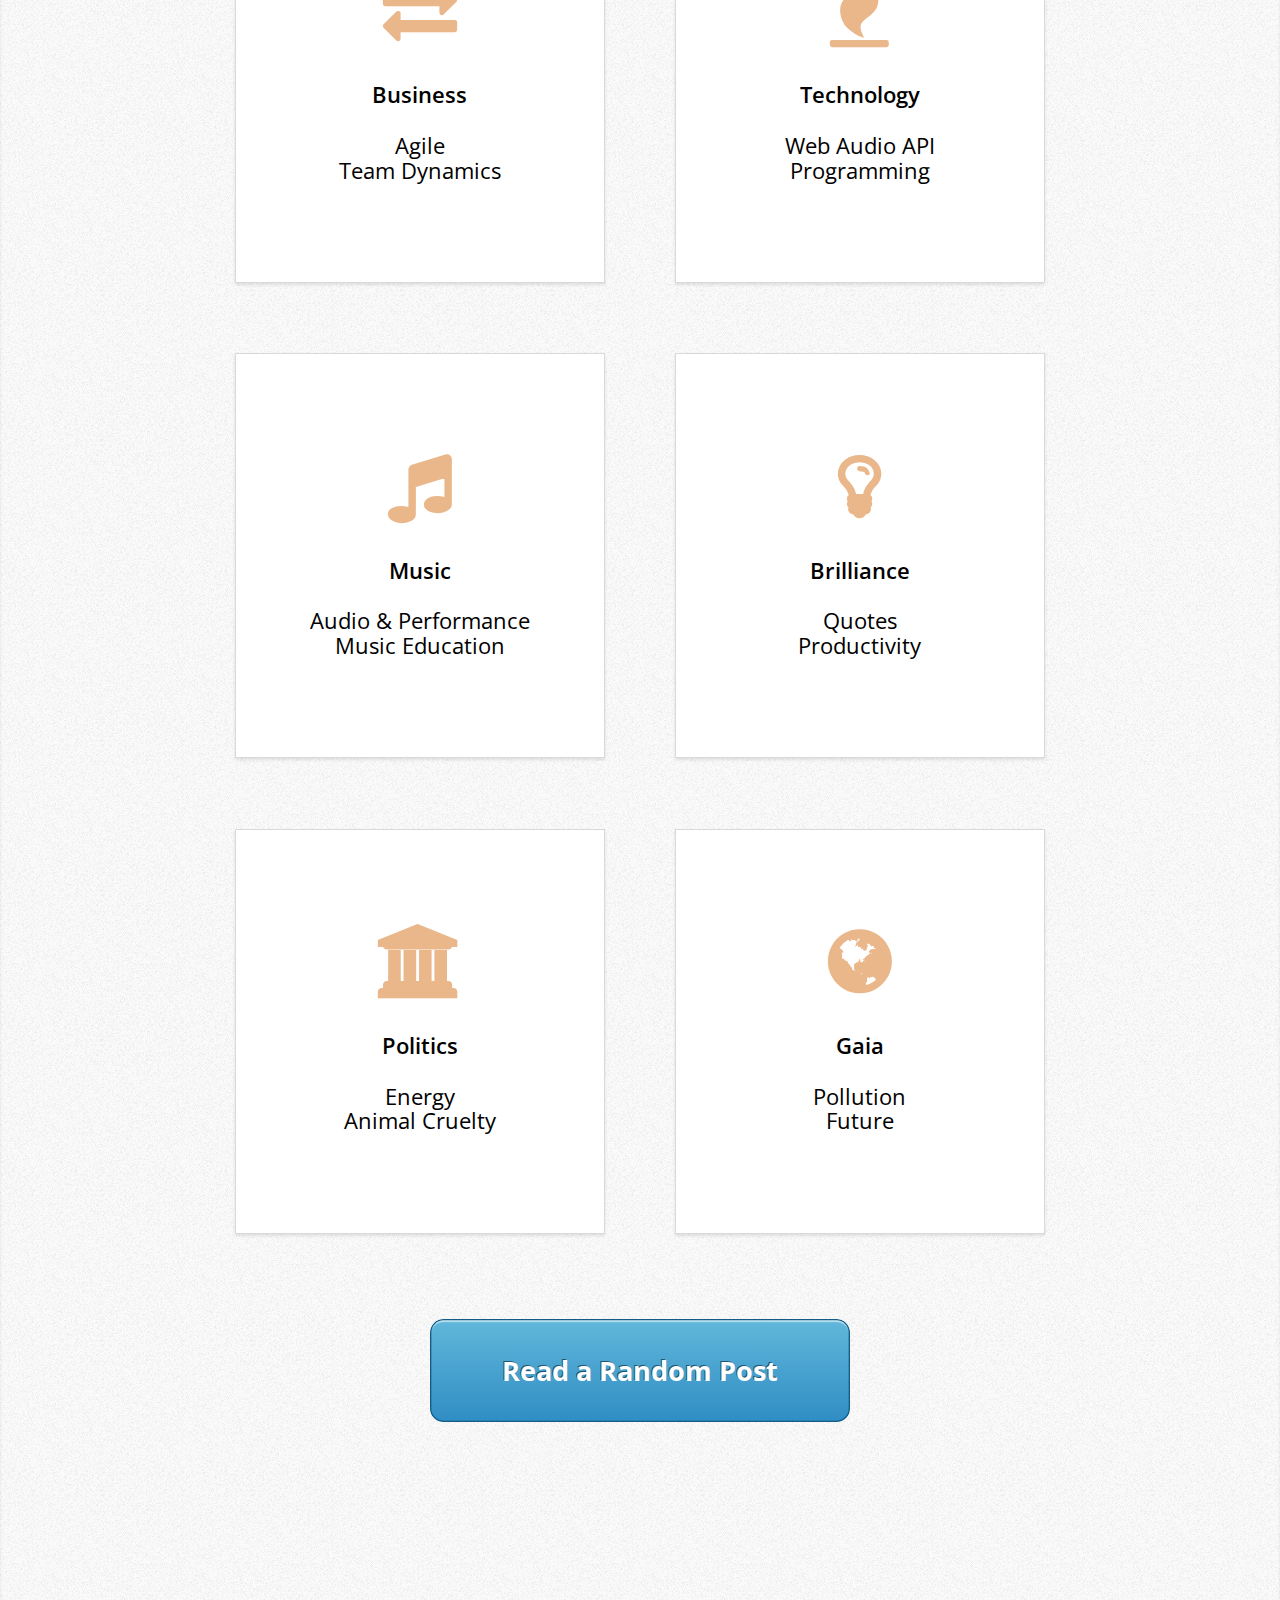
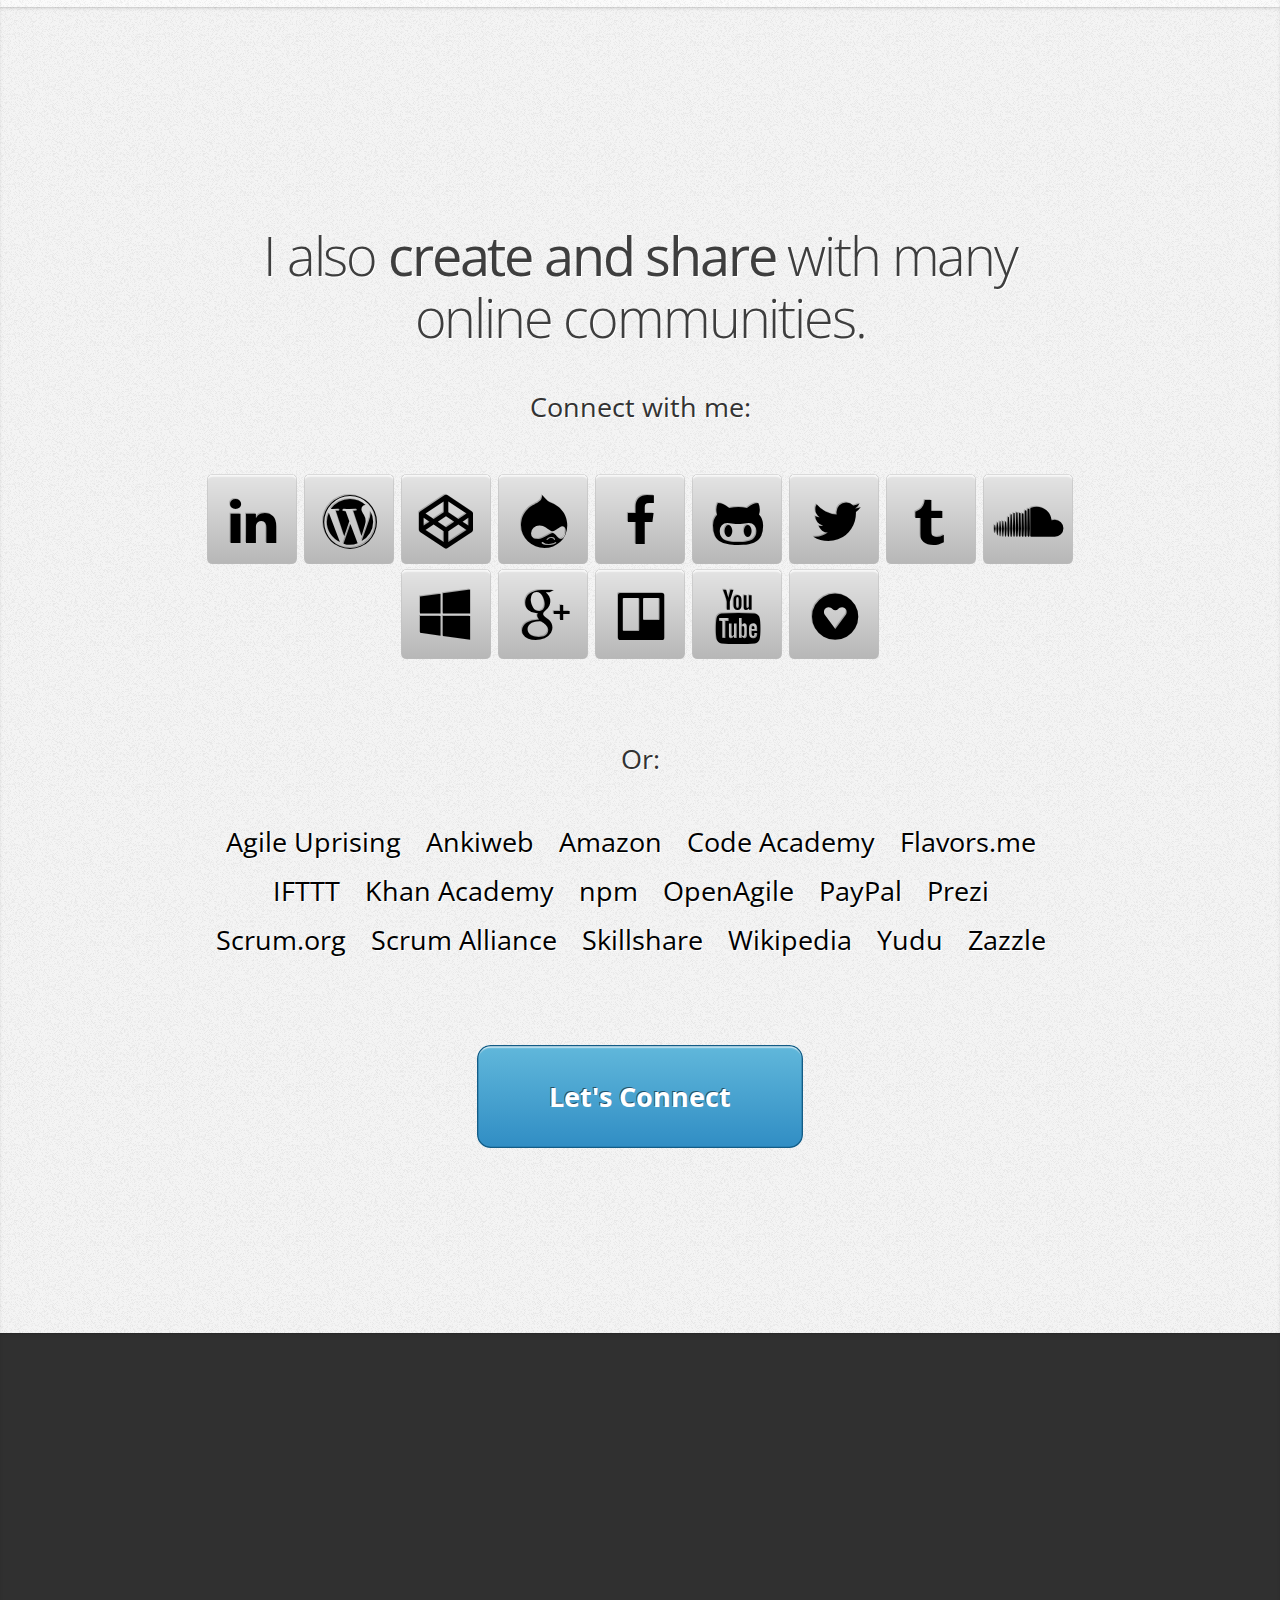
==== commit 6f9c78cf: "Removed outdated affiliations" ====
--- a/index.html
+++ b/index.html
@@ -61,18 +61,8 @@
 	<section id="berteig">
 		<article>
 			<header>
-				<h1>I am a Scrum&nbsp;Trainer and Agile&nbsp;Business Consultant with <a href="//berteig.com"><span class="berteig inline">Berteig</span></a>
-					<!-- and <a href="//scrumalliance.org">Scrum&nbsp;Alliance<sup>®</sup></a> -->.</h1>
+				<h1>I am a Scrum&nbsp;Trainer and Agile&nbsp;Business Consultant.</h1>
 			</header>
-			<p class="hide">We are transforming the world of work.</p>
-			<aside class="hide" style="zoom:0.4;">
-				<img src="/images/Certified_Agile_Leader_Seal1.png" alt="Scrum Alliance CAL1 badge." />
-				<img src="/images/REP_logo_circle.png" alt="Scrum Alliance REP badge." />
-				<img src="/images/Scrum_Professional_Seal.png" alt="Scrum Alliance CSP badge."/>
-				<img src="/images/Scrum_Product_Owner_Seal.png" alt="Scrum Alliance CSPO badge."/>
-				<img src="/images/Scrum_Developer_Seal.png" alt="Scrum Alliance CSD badge."/>
-				<img src="/images/ScrumMaster_Logo_Seal.png" alt="Scrum Alliance CSM badge."/>
-			</aside>
 		</article>
 	</section>
 	<section id="blogs">
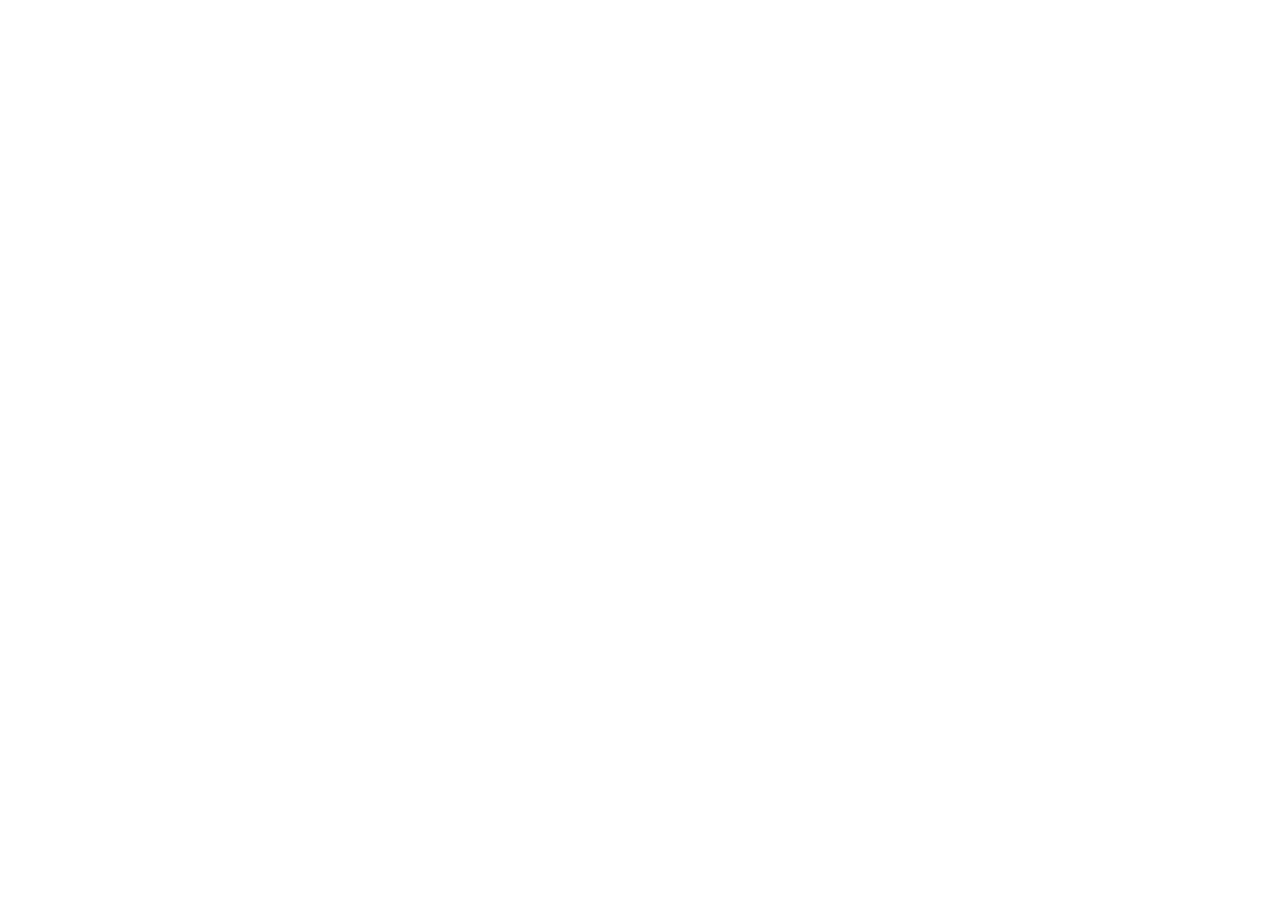
==== commit 67cbc2c4: "Quick and dirty redirect" ====
--- a/index.html
+++ b/index.html
@@ -1,6 +1,9 @@
 <!DOCTYPE html>
 <html>
 <head>
+	<script>
+		location.replace("https://scrum.works/");
+	</script>
 	<link href="//fonts.googleapis.com/css?family=Open+Sans" rel="stylesheet" type="text/css">
 	<meta name="keywords" content="david sabine,dave sabine, agile, certified scrum trainer, endorsed scrum trainer, scrum, scrum developer, kanban, lean UX, user experience, myplanet, berteig, mishking berteig, ken schwaber, toronto" />
 	<meta http-equiv="Content-type" content="text/html; charset=UTF-8" />
